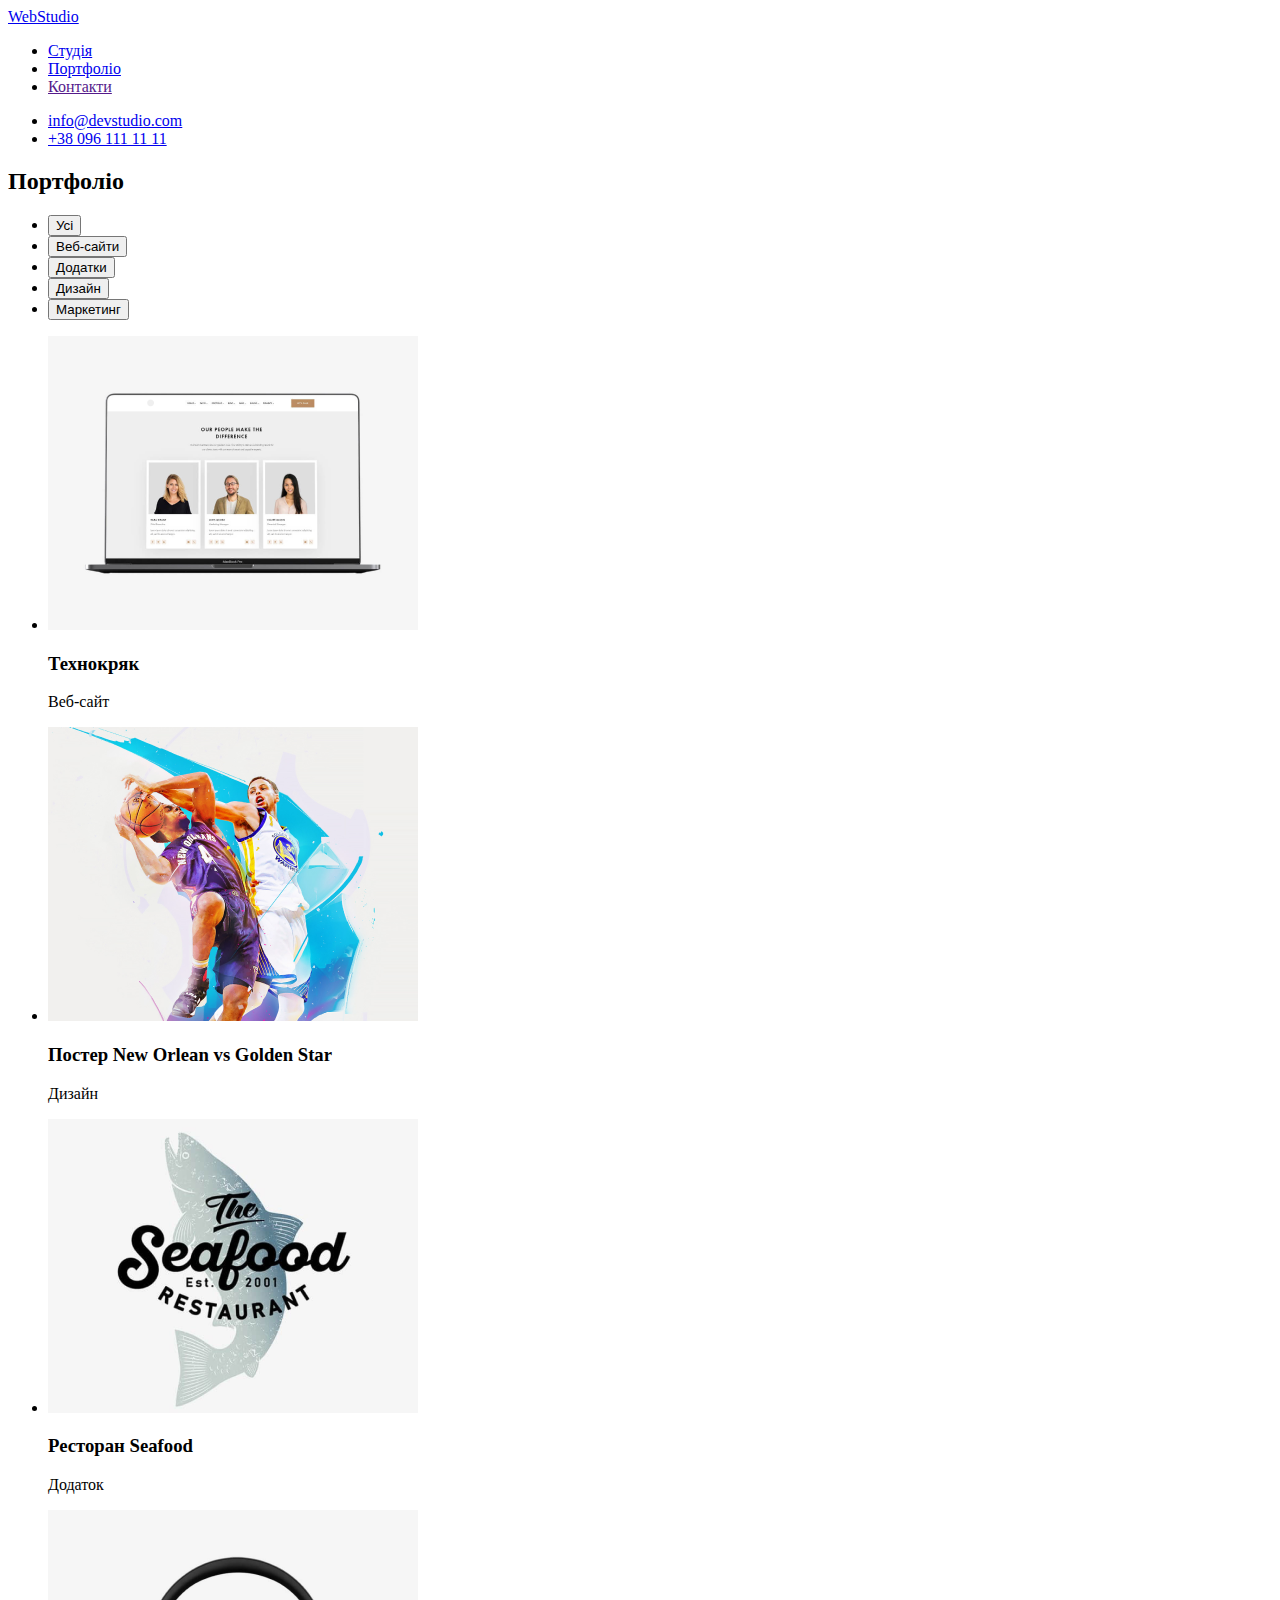
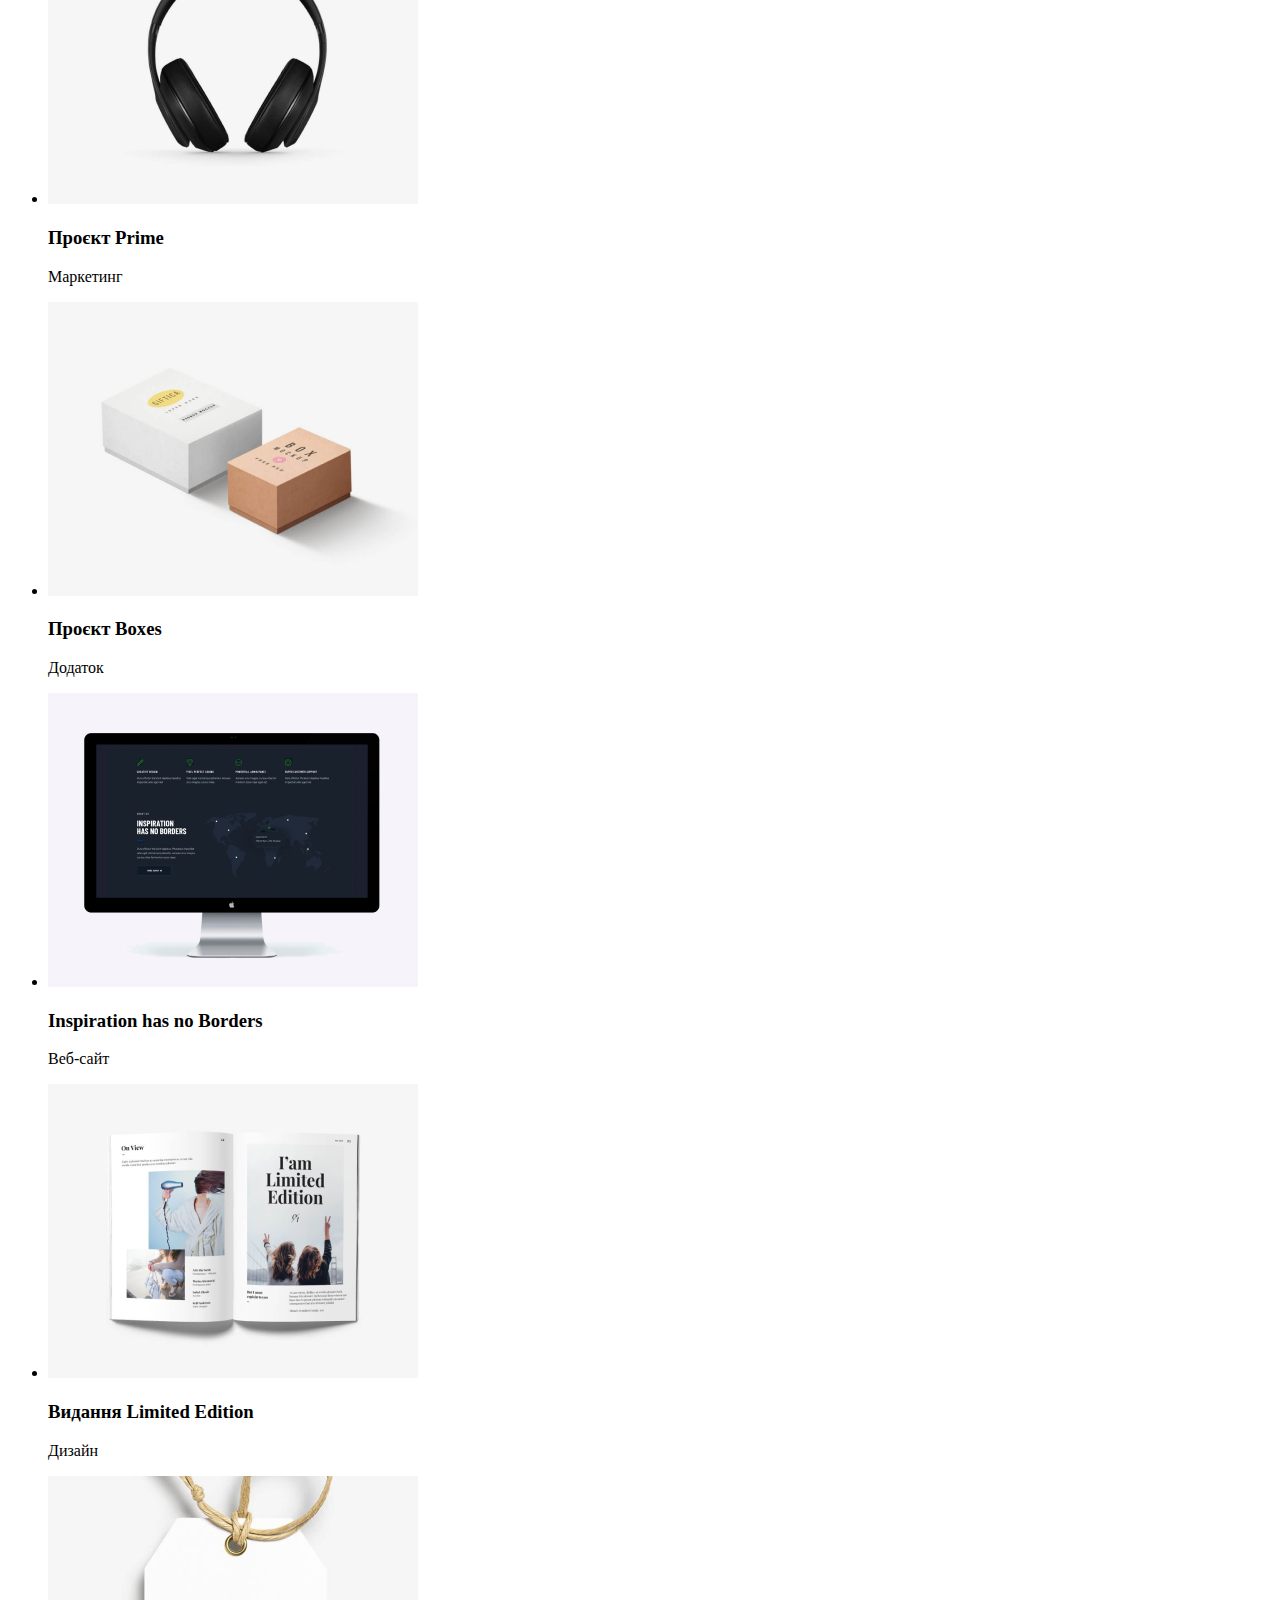
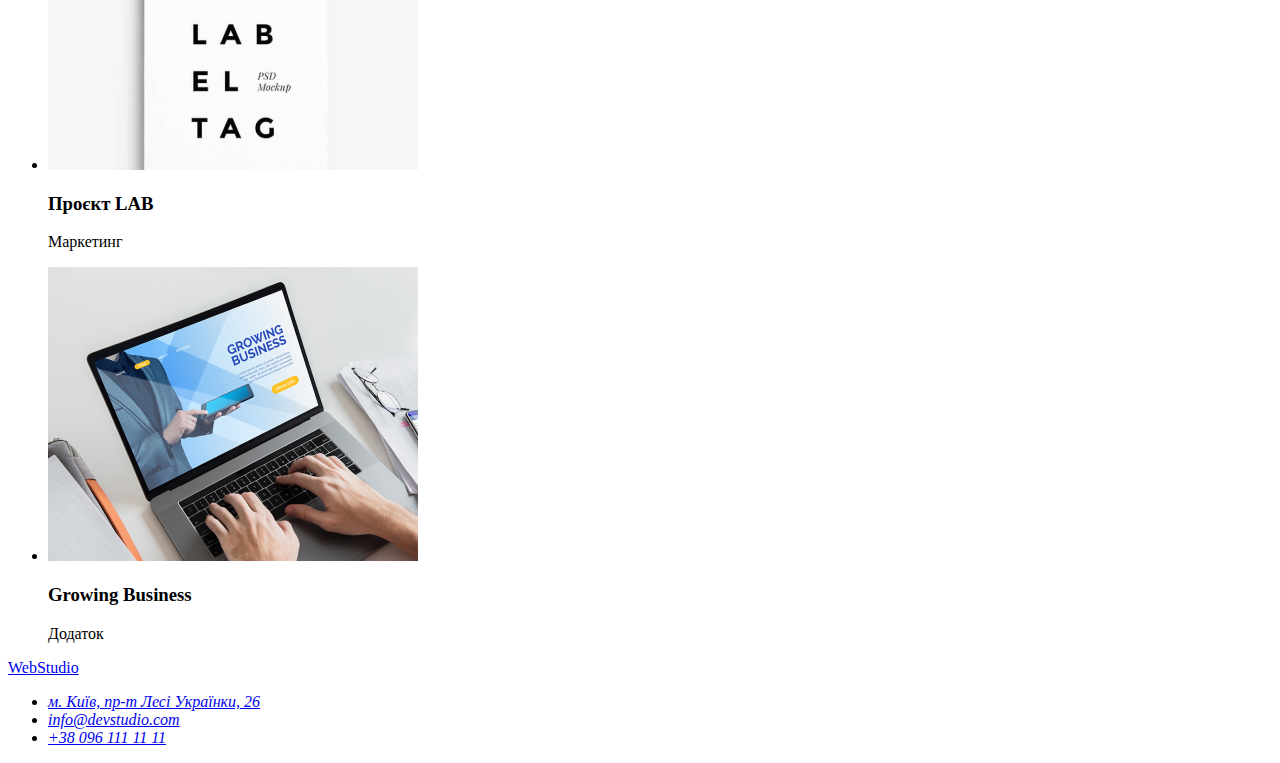
==== portfolio.html @ 011beaad "додає секцію Портфоліо з картинками і текстом" ====
<!DOCTYPE html>
<html lang="uk">
  <head>
    <meta charset="UTF-8" />
    <meta http-equiv="X-UA-Compatible" content="IE=edge" />
    <meta name="viewport" content="width=device-width, initial-scale=1.0" />
    <title>Portfolio</title>
    <link rel="preconnect" href="https://fonts.googleapis.com">
<link rel="preconnect" href="https://fonts.gstatic.com" crossorigin>
<link href="https://fonts.googleapis.com/css2?family=Raleway:wght@700&family=Roboto:wght@400;500;700;900&display=swap" rel="stylesheet">
    <link rel="stylesheet" href="./css/styles.css" />
  </head>
  <body>
     <!--Шапка сайту-->
    <header>
      <!--Навігація сайту-->
      <nav>
        <a href="./index.htm"> WebStudio </a>

        <ul>
          <li><a href="./index.html">Студія</a></li>
          <li><a href="./portfolio.html">Портфоліо</a></li>
          <li><a href="">Контакти</a></li>
        </ul>
      </nav>

      <!--Контактні дані-->
      <ul>
        <li><a href="mailto:info@devstudio.com">info@devstudio.com</a></li>
        <li><a href="tel:+380961111111">+38 096 111 11 11</a></li>
      </ul>
    </header>

    <main>
        <section>
            <!--Заголовок h2 сховати-->
            <h2>Портфоліо</h2>
            <ul>
                <li><button type="button">Усі</button></li>
                <li><button type="button">Веб-сайти</button></li>
                <li><button type="button">Додатки</button></li>
                <li><button type="button">Дизайн</button></li>
                <li><button type="button">Маркетинг</button></li>
            </ul>
            <ul>
                <li>
                    <a href=""><img src="./images/technoquack.png" alt="Відкритий ноутбук із сайтом"></a>
                    <h3>Технокряк</h3>
                    <p>Веб-сайт</p>
                </li>
                <li>
                    <a href=""><img src="./images/poster.png" alt="Постер з баскедболістами"></a>
                    <h3>Постер <span lang="en">New Orlean vs Golden Star</span></h3>
                    <p>Дизайн</p>
                </li>
                <li>
                    <a href=""><img src="./images/restaurant.png" alt="Емблема ресторану з рибою"></a>
                    <h3>Ресторан <span lang="en">Seafood</span></h3>
                    <p>Додаток</p>
                </li>
                <li>
                    <a href=""><img src="./images/project-prime.png" alt="Навушники"></a>
                    <h3>Проєкт <span lang="en">Prime</span></h3>
                    <p>Маркетинг</p>
                </li>
                <li>
                    <a href=""><img src="./images/project-boxes.png" alt="Дві коробки"></a>
                    <h3>Проєкт <span lang="en">Boxes</span></h3>
                    <p>Додаток</p>
                </li>
                <li>
                    <a href=""><img src="./images/inspiration-has-no-borders.png" alt="Монітор комп'ютера"></a>
                    <h3 lang="en">Inspiration has no Borders</h3>
                    <p>Веб-сайт</p>
                </li>
                <li>
                    <a href=""><img src="./images/publication-limited-edition.png" alt="Відкритий журнал"></a>
                    <h3>Видання <span lang="en">Limited Edition</span></h3>
                    <p>Дизайн</p>
                </li>
                <li>
                    <a href=""><img src="./images/project-lab.png" alt="Бірка з написом"></a>
                    <h3>Проєкт <span lang="en">LAB</span></h3>
                    <p>Маркетинг</p>
                </li>
                <li>
                    <a href=""><img src="./images/growing-business.png" alt="Людина працює на лаптопі"></a>
                    <h3 lang="en">Growing Business</h3>
                    <p>Додаток</p>
                </li>
            </ul>
                
        </section>
    
    </main>

    <!--Футер-->
    <footer>
      <a href="./index.htm">WebStudio</a>
      <address>
        <ul>
          <li>
            <a
              href="https://goo.gl/maps/35YgeVR9TJthD9GP8"
              target="_blank"
              rel="noopener noreferrer nofollow"
              >м. Київ, пр-т Лесі Українки, 26</a
            >
          </li>
          <li><a href="mailto:info@devstudio.com">info@devstudio.com</a></li>
          <li><a href="tel:+380961111111">+38 096 111 11 11</a></li>
        </ul>
      </address>
    </footer>
  </body>
  </body>
</html>
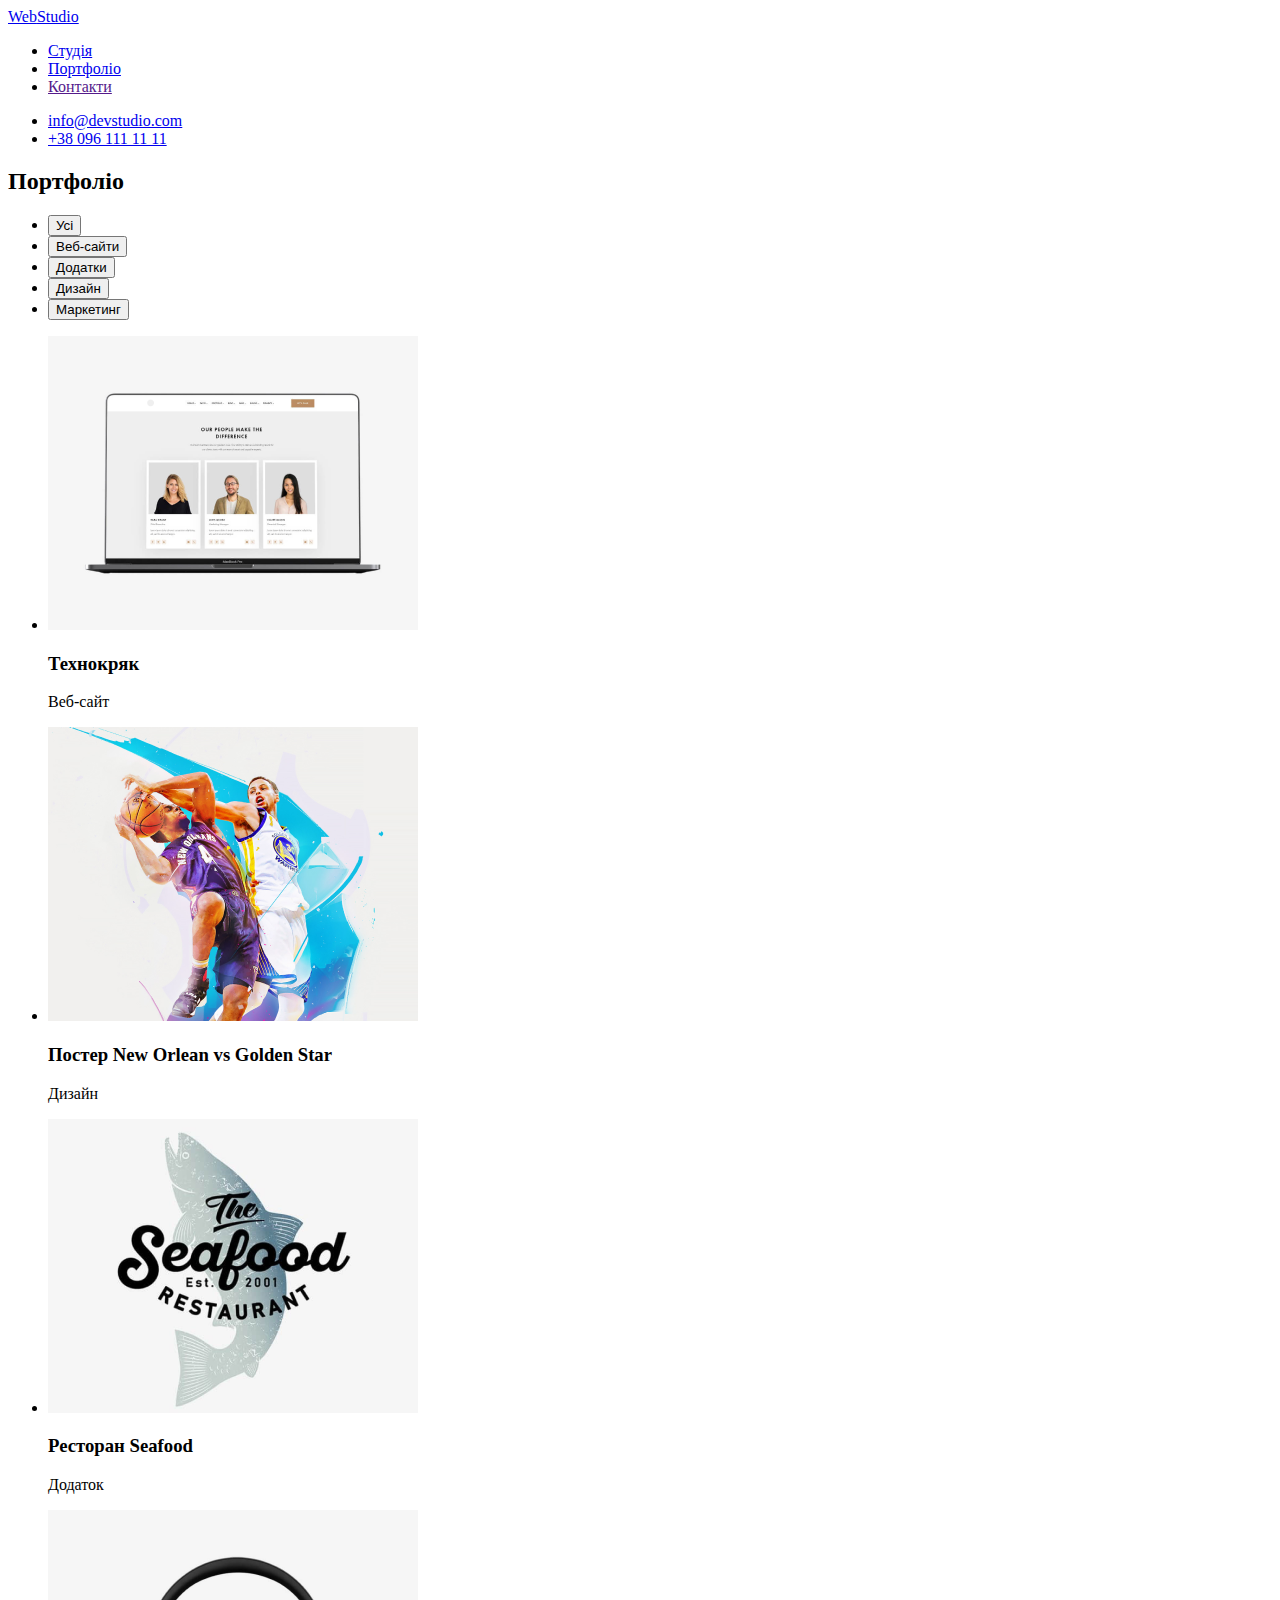
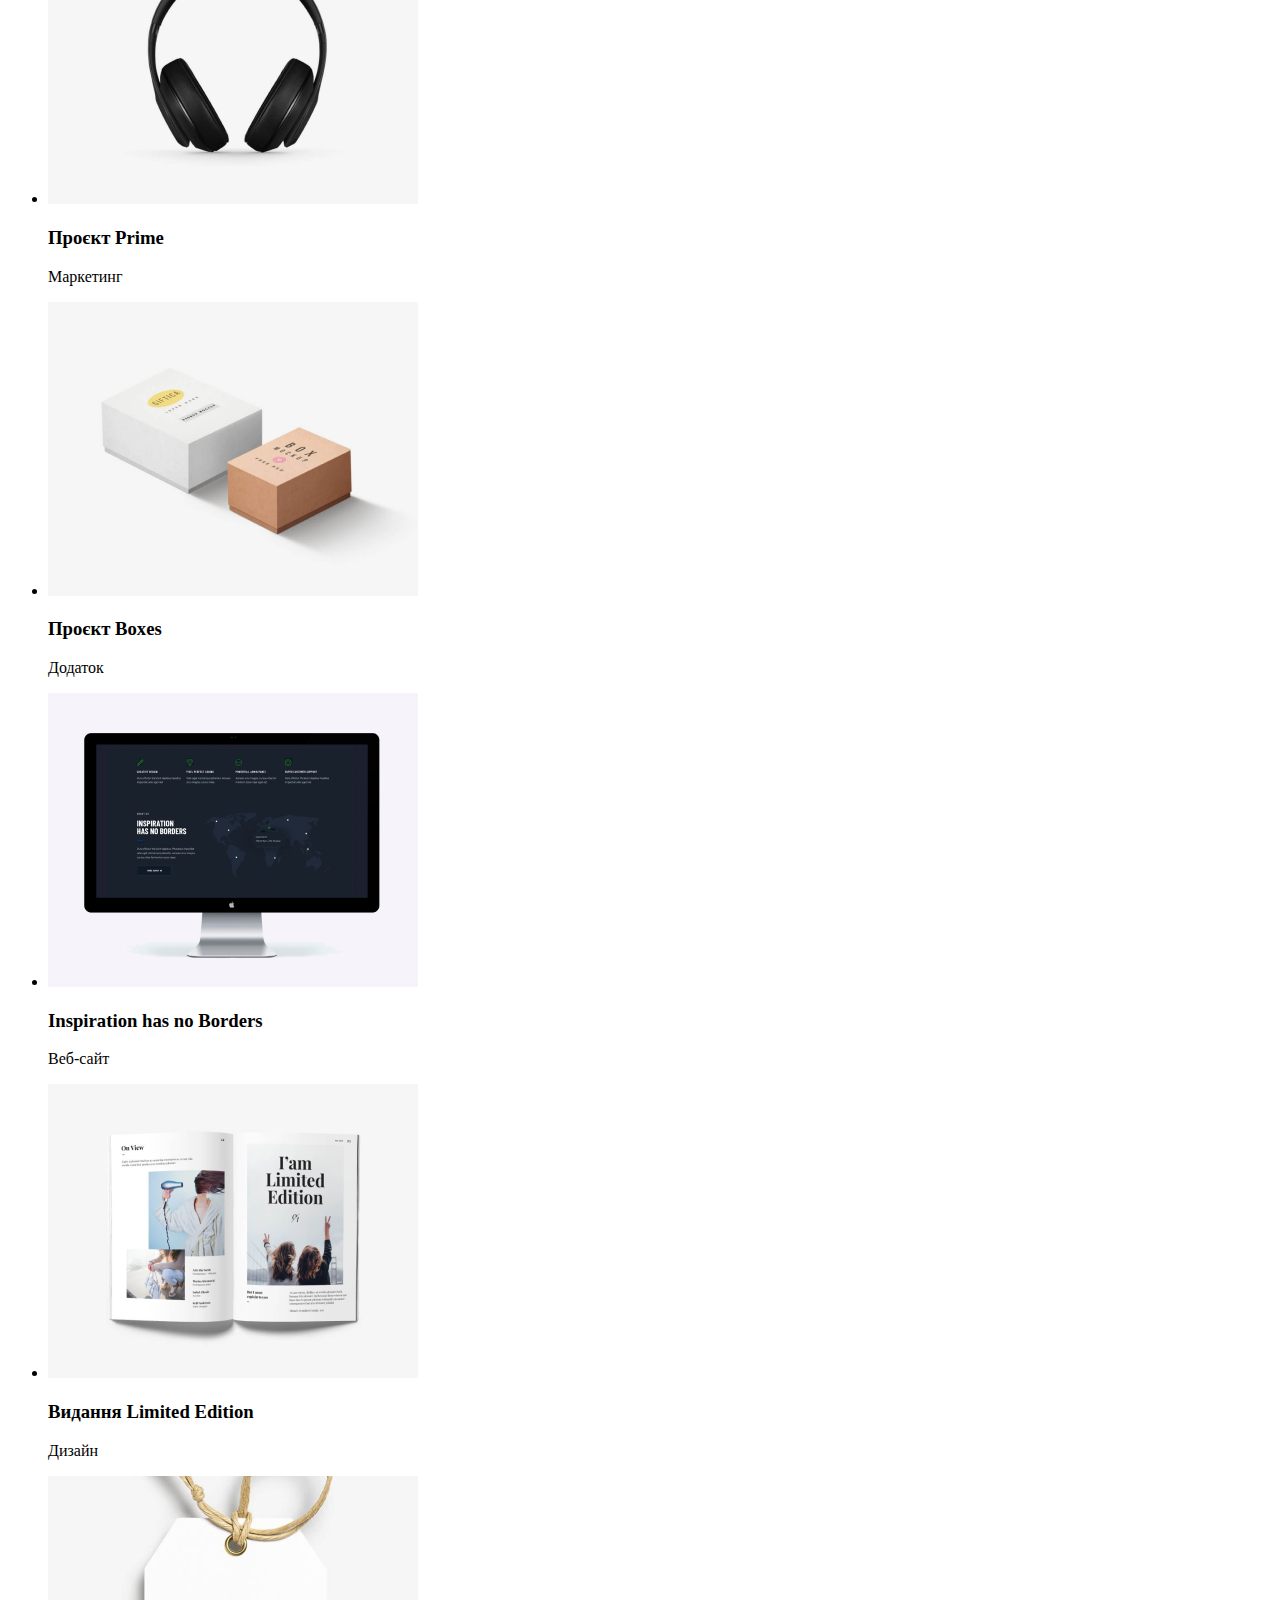
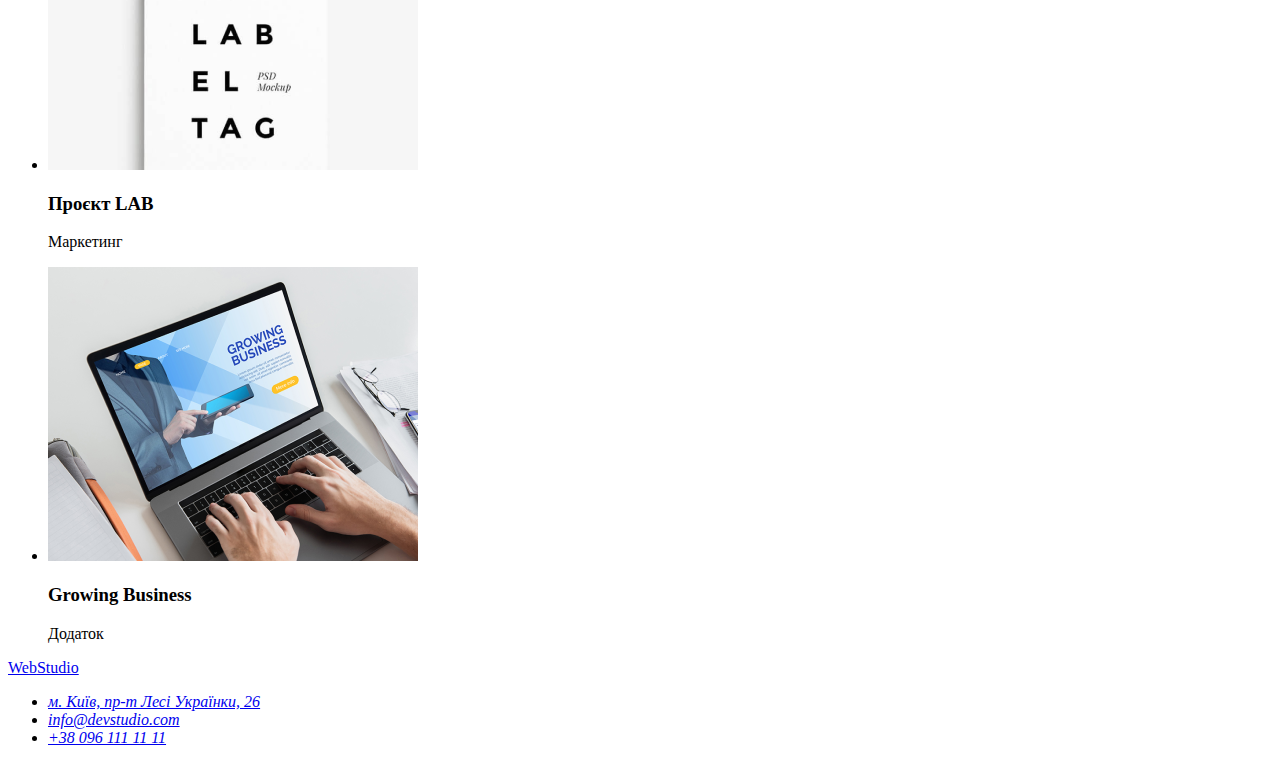
==== commit 7ea52c3f: "додає розмір фото, спан у логотип і виправляє коментарі" ====
--- a/portfolio.html
+++ b/portfolio.html
@@ -11,12 +11,11 @@
     <link rel="stylesheet" href="./css/styles.css" />
   </head>
   <body>
-     <!--Шапка сайту-->
+     <!----------  Шапка сайту  ---------->
     <header>
-      <!--Навігація сайту-->
+      <!----------Навігація сайту---------->
       <nav>
-        <a href="./index.htm"> WebStudio </a>
-
+        <a href="./index.htm"><span>Web</span>Studio</a>
         <ul>
           <li><a href="./index.html">Студія</a></li>
           <li><a href="./portfolio.html">Портфоліо</a></li>
@@ -24,7 +23,7 @@
         </ul>
       </nav>
 
-      <!--Контактні дані-->
+      <!----------  Контактні дані  ---------->
       <ul>
         <li><a href="mailto:info@devstudio.com">info@devstudio.com</a></li>
         <li><a href="tel:+380961111111">+38 096 111 11 11</a></li>
@@ -32,8 +31,9 @@
     </header>
 
     <main>
+      <!----------  Портфоліо  ---------->
         <section>
-            <!--Заголовок h2 сховати-->
+            <!----------  Заголовок h2 сховати  ---------->
             <h2>Портфоліо</h2>
             <ul>
                 <li><button type="button">Усі</button></li>
@@ -44,47 +44,47 @@
             </ul>
             <ul>
                 <li>
-                    <a href=""><img src="./images/technoquack.png" alt="Відкритий ноутбук із сайтом"></a>
+                    <a href=""><img src="./images/technoquack.png" alt="Відкритий ноутбук із сайтом" width="370" height="294"></a>
                     <h3>Технокряк</h3>
                     <p>Веб-сайт</p>
                 </li>
                 <li>
-                    <a href=""><img src="./images/poster.png" alt="Постер з баскедболістами"></a>
+                    <a href=""><img src="./images/poster.png" alt="Постер з баскедболістами" width="370" height="294"></a>
                     <h3>Постер <span lang="en">New Orlean vs Golden Star</span></h3>
                     <p>Дизайн</p>
                 </li>
                 <li>
-                    <a href=""><img src="./images/restaurant.png" alt="Емблема ресторану з рибою"></a>
+                    <a href=""><img src="./images/restaurant.png" alt="Емблема ресторану з рибою" width="370" height="294"></a>
                     <h3>Ресторан <span lang="en">Seafood</span></h3>
                     <p>Додаток</p>
                 </li>
                 <li>
-                    <a href=""><img src="./images/project-prime.png" alt="Навушники"></a>
+                    <a href=""><img src="./images/project-prime.png" alt="Навушники" width="370" height="294"></a>
                     <h3>Проєкт <span lang="en">Prime</span></h3>
                     <p>Маркетинг</p>
                 </li>
                 <li>
-                    <a href=""><img src="./images/project-boxes.png" alt="Дві коробки"></a>
+                    <a href=""><img src="./images/project-boxes.png" alt="Дві коробки" width="370" height="294"></a>
                     <h3>Проєкт <span lang="en">Boxes</span></h3>
                     <p>Додаток</p>
                 </li>
                 <li>
-                    <a href=""><img src="./images/inspiration-has-no-borders.png" alt="Монітор комп'ютера"></a>
+                    <a href=""><img src="./images/inspiration-has-no-borders.png" alt="Монітор комп'ютера" width="370" height="294"></a>
                     <h3 lang="en">Inspiration has no Borders</h3>
                     <p>Веб-сайт</p>
                 </li>
                 <li>
-                    <a href=""><img src="./images/publication-limited-edition.png" alt="Відкритий журнал"></a>
+                    <a href=""><img src="./images/publication-limited-edition.png" alt="Відкритий журнал" width="370" height="294"></a>
                     <h3>Видання <span lang="en">Limited Edition</span></h3>
                     <p>Дизайн</p>
                 </li>
                 <li>
-                    <a href=""><img src="./images/project-lab.png" alt="Бірка з написом"></a>
+                    <a href=""><img src="./images/project-lab.png" alt="Бірка з написом" width="370" height="294"></a>
                     <h3>Проєкт <span lang="en">LAB</span></h3>
                     <p>Маркетинг</p>
                 </li>
                 <li>
-                    <a href=""><img src="./images/growing-business.png" alt="Людина працює на лаптопі"></a>
+                    <a href=""><img src="./images/growing-business.png" alt="Людина працює на лаптопі" width="370" height="294"></a>
                     <h3 lang="en">Growing Business</h3>
                     <p>Додаток</p>
                 </li>
@@ -94,9 +94,9 @@
     
     </main>
 
-    <!--Футер-->
+    <!----------  Футер  ---------->
     <footer>
-      <a href="./index.htm">WebStudio</a>
+      <a href="./index.htm"><span>Web</span>Studio</a>
       <address>
         <ul>
           <li>
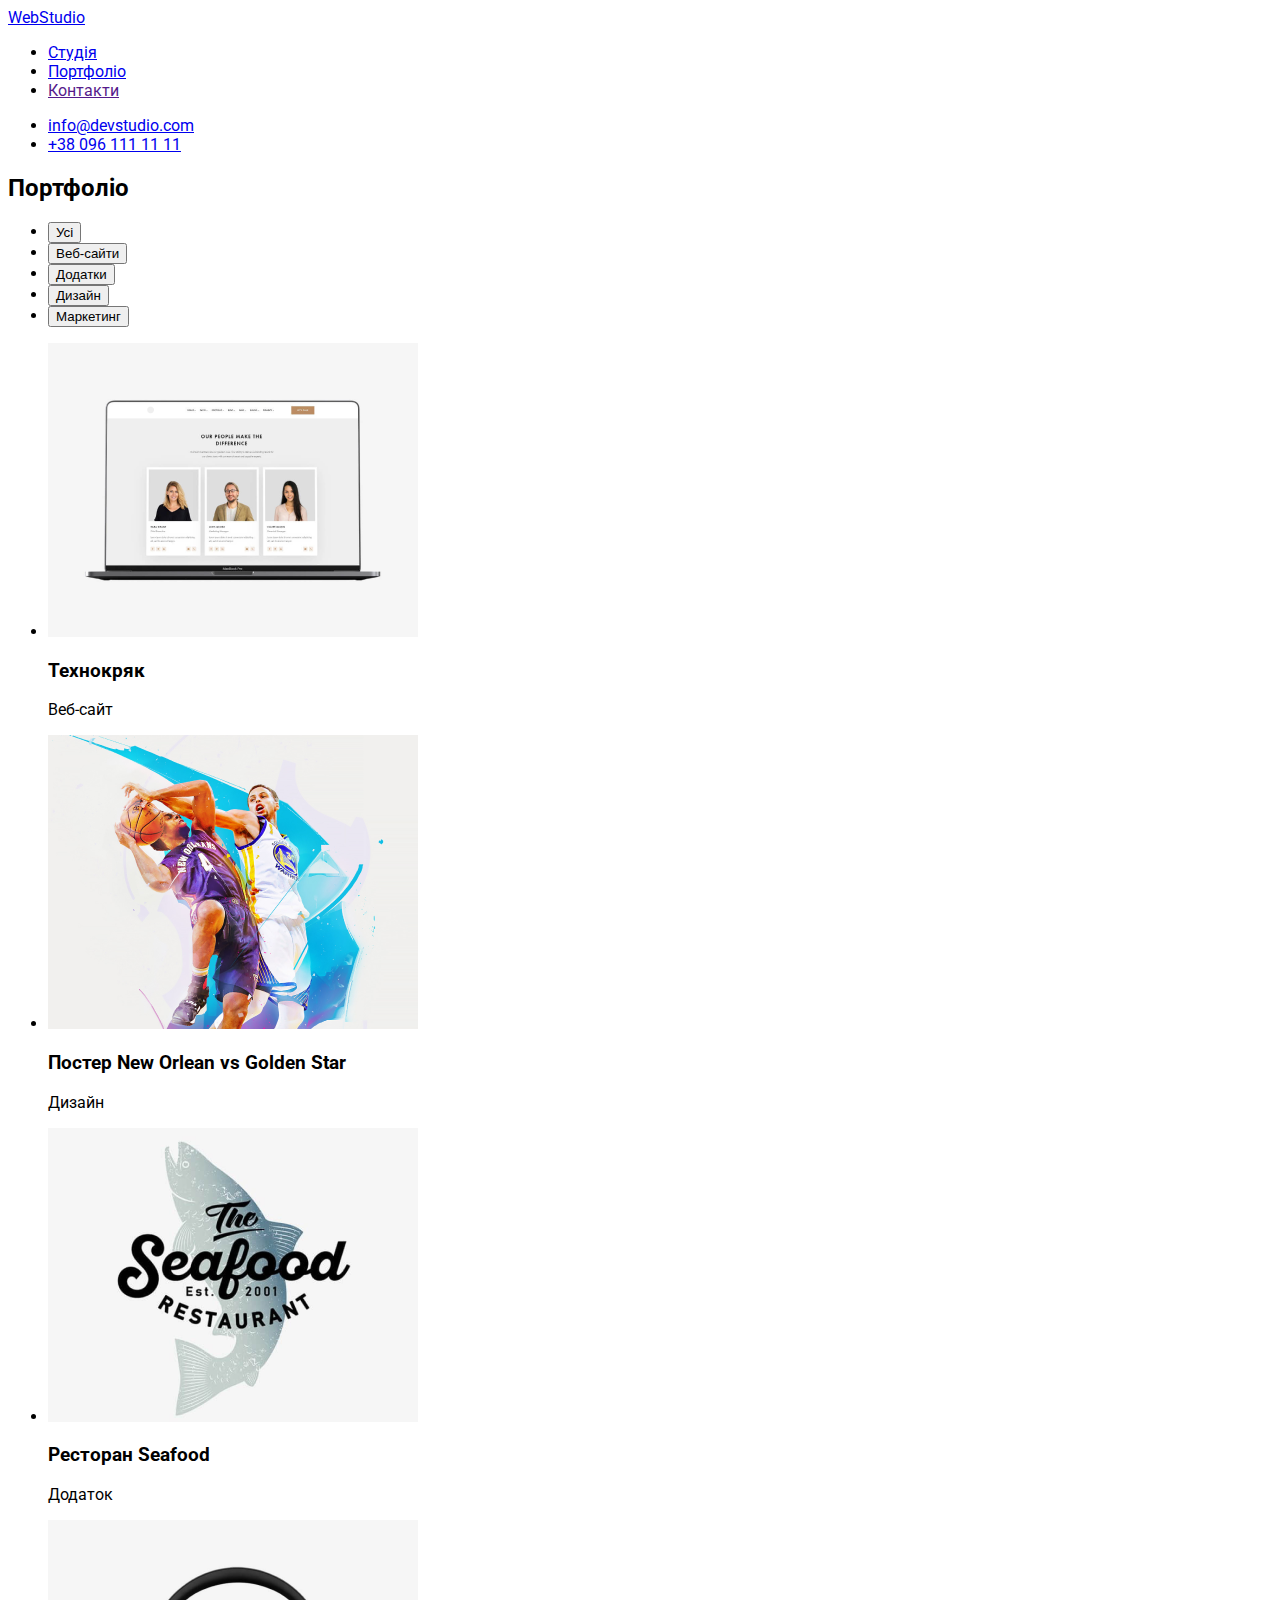
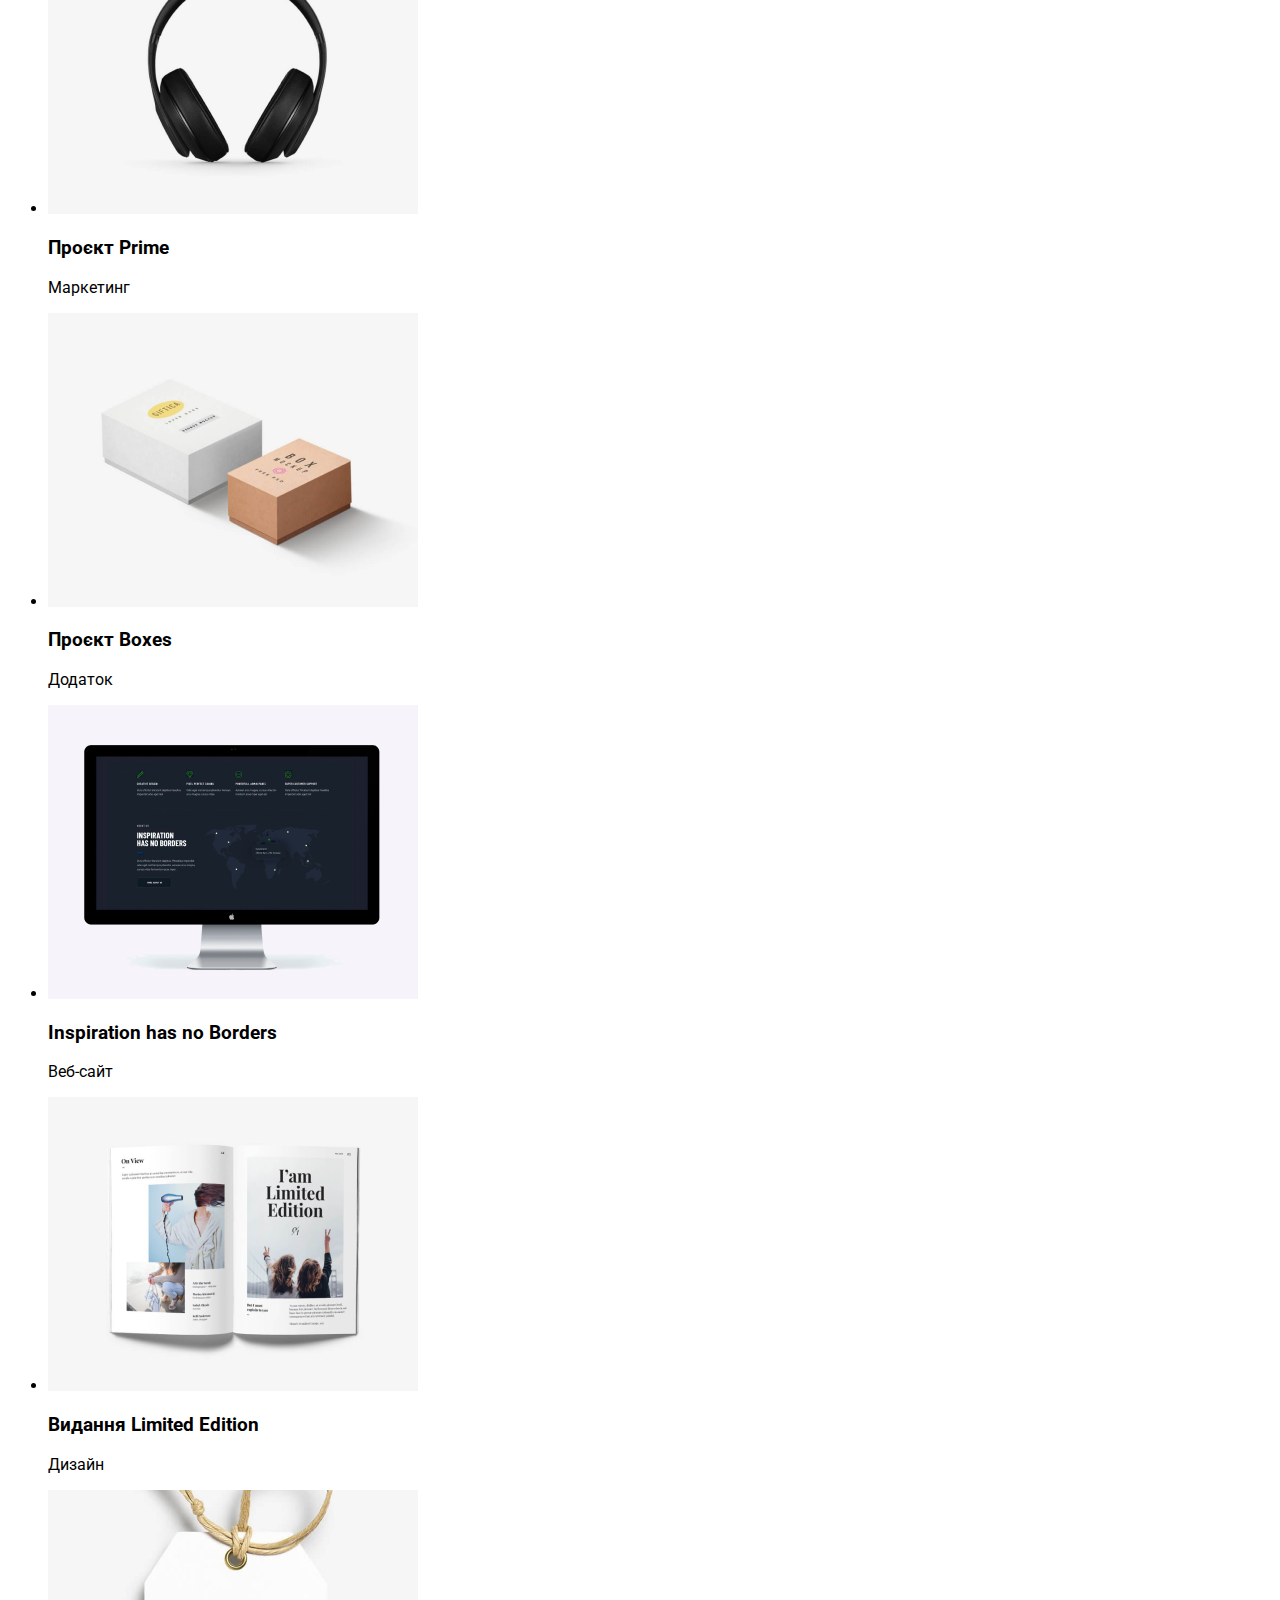
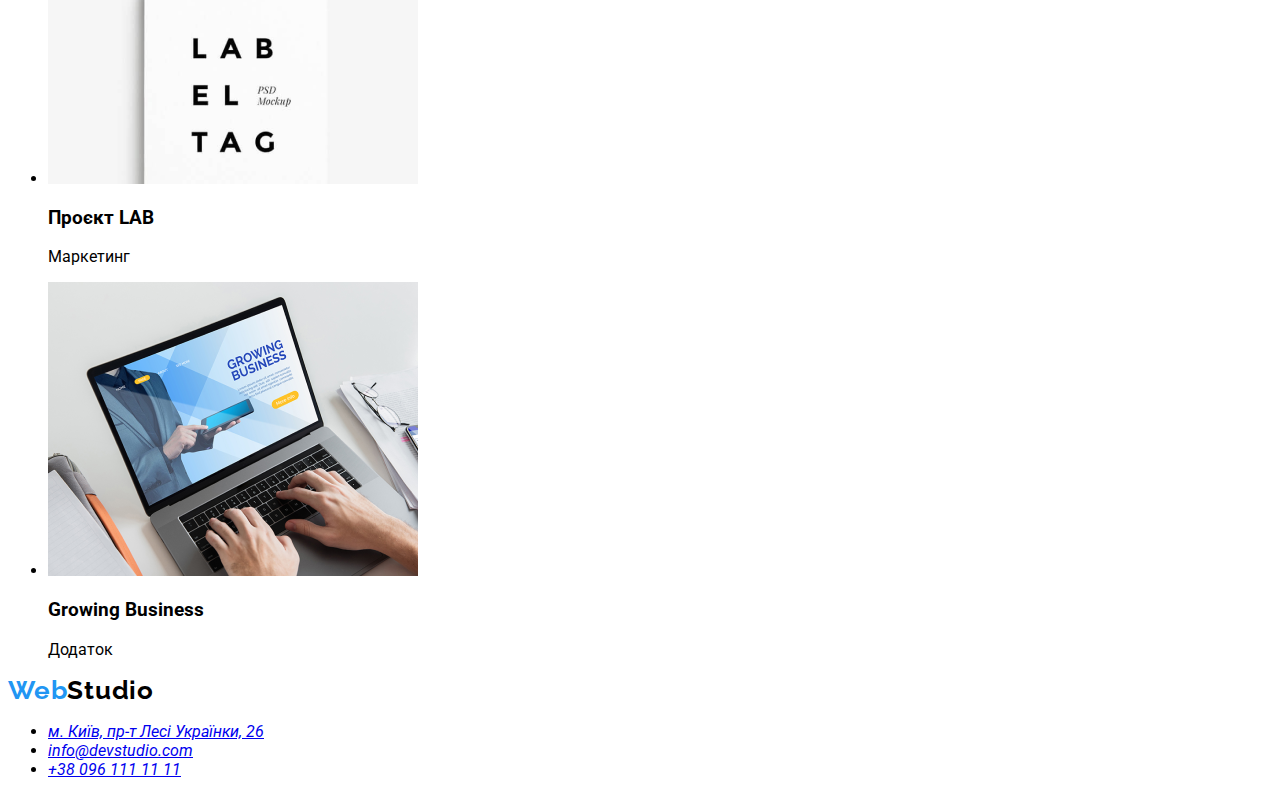
==== commit eab73648: "додає класи до html" ====
--- a/portfolio.html
+++ b/portfolio.html
@@ -5,13 +5,18 @@
     <meta http-equiv="X-UA-Compatible" content="IE=edge" />
     <meta name="viewport" content="width=device-width, initial-scale=1.0" />
     <title>Portfolio</title>
-    <link rel="preconnect" href="https://fonts.googleapis.com">
-<link rel="preconnect" href="https://fonts.gstatic.com" crossorigin>
-<link href="https://fonts.googleapis.com/css2?family=Raleway:wght@700&family=Roboto:wght@400;500;700;900&display=swap" rel="stylesheet">
+
+    <link rel="preconnect" href="https://fonts.googleapis.com" />
+    <link rel="preconnect" href="https://fonts.gstatic.com" crossorigin />
+    <link
+      href="https://fonts.googleapis.com/css2?family=Raleway:wght@700&family=Roboto:wght@400;500;700;900&display=swap"
+      rel="stylesheet"
+    />
+
     <link rel="stylesheet" href="./css/styles.css" />
   </head>
-  <body>
-     <!----------  Шапка сайту  ---------->
+  <body class="site-body">
+    <!----------  Шапка сайту  ---------->
     <header>
       <!----------Навігація сайту---------->
       <nav>
@@ -32,86 +37,132 @@
 
     <main>
       <!----------  Портфоліо  ---------->
-        <section>
-            <!----------  Заголовок h2 сховати  ---------->
-            <h2>Портфоліо</h2>
-            <ul>
-                <li><button type="button">Усі</button></li>
-                <li><button type="button">Веб-сайти</button></li>
-                <li><button type="button">Додатки</button></li>
-                <li><button type="button">Дизайн</button></li>
-                <li><button type="button">Маркетинг</button></li>
-            </ul>
-            <ul>
-                <li>
-                    <a href=""><img src="./images/technoquack.png" alt="Відкритий ноутбук із сайтом" width="370" height="294"></a>
-                    <h3>Технокряк</h3>
-                    <p>Веб-сайт</p>
-                </li>
-                <li>
-                    <a href=""><img src="./images/poster.png" alt="Постер з баскедболістами" width="370" height="294"></a>
-                    <h3>Постер <span lang="en">New Orlean vs Golden Star</span></h3>
-                    <p>Дизайн</p>
-                </li>
-                <li>
-                    <a href=""><img src="./images/restaurant.png" alt="Емблема ресторану з рибою" width="370" height="294"></a>
-                    <h3>Ресторан <span lang="en">Seafood</span></h3>
-                    <p>Додаток</p>
-                </li>
-                <li>
-                    <a href=""><img src="./images/project-prime.png" alt="Навушники" width="370" height="294"></a>
-                    <h3>Проєкт <span lang="en">Prime</span></h3>
-                    <p>Маркетинг</p>
-                </li>
-                <li>
-                    <a href=""><img src="./images/project-boxes.png" alt="Дві коробки" width="370" height="294"></a>
-                    <h3>Проєкт <span lang="en">Boxes</span></h3>
-                    <p>Додаток</p>
-                </li>
-                <li>
-                    <a href=""><img src="./images/inspiration-has-no-borders.png" alt="Монітор комп'ютера" width="370" height="294"></a>
-                    <h3 lang="en">Inspiration has no Borders</h3>
-                    <p>Веб-сайт</p>
-                </li>
-                <li>
-                    <a href=""><img src="./images/publication-limited-edition.png" alt="Відкритий журнал" width="370" height="294"></a>
-                    <h3>Видання <span lang="en">Limited Edition</span></h3>
-                    <p>Дизайн</p>
-                </li>
-                <li>
-                    <a href=""><img src="./images/project-lab.png" alt="Бірка з написом" width="370" height="294"></a>
-                    <h3>Проєкт <span lang="en">LAB</span></h3>
-                    <p>Маркетинг</p>
-                </li>
-                <li>
-                    <a href=""><img src="./images/growing-business.png" alt="Людина працює на лаптопі" width="370" height="294"></a>
-                    <h3 lang="en">Growing Business</h3>
-                    <p>Додаток</p>
-                </li>
-            </ul>
-                
-        </section>
-    
+      <section>
+        <!----------  Заголовок h2 сховати  ---------->
+        <h2>Портфоліо</h2>
+        <ul>
+          <li><button type="button">Усі</button></li>
+          <li><button type="button">Веб-сайти</button></li>
+          <li><button type="button">Додатки</button></li>
+          <li><button type="button">Дизайн</button></li>
+          <li><button type="button">Маркетинг</button></li>
+        </ul>
+        <ul>
+          <li>
+            <a href=""
+              ><img
+                src="./images/technoquack.png"
+                alt="Відкритий ноутбук із сайтом"
+                width="370"
+                height="294"
+            /></a>
+            <h3>Технокряк</h3>
+            <p>Веб-сайт</p>
+          </li>
+          <li>
+            <a href=""
+              ><img
+                src="./images/poster.png"
+                alt="Постер з баскедболістами"
+                width="370"
+                height="294"
+            /></a>
+            <h3>Постер <span lang="en">New Orlean vs Golden Star</span></h3>
+            <p>Дизайн</p>
+          </li>
+          <li>
+            <a href=""
+              ><img
+                src="./images/restaurant.png"
+                alt="Емблема ресторану з рибою"
+                width="370"
+                height="294"
+            /></a>
+            <h3>Ресторан <span lang="en">Seafood</span></h3>
+            <p>Додаток</p>
+          </li>
+          <li>
+            <a href=""
+              ><img src="./images/project-prime.png" alt="Навушники" width="370" height="294"
+            /></a>
+            <h3>Проєкт <span lang="en">Prime</span></h3>
+            <p>Маркетинг</p>
+          </li>
+          <li>
+            <a href=""
+              ><img src="./images/project-boxes.png" alt="Дві коробки" width="370" height="294"
+            /></a>
+            <h3>Проєкт <span lang="en">Boxes</span></h3>
+            <p>Додаток</p>
+          </li>
+          <li>
+            <a href=""
+              ><img
+                src="./images/inspiration-has-no-borders.png"
+                alt="Монітор комп'ютера"
+                width="370"
+                height="294"
+            /></a>
+            <h3 lang="en">Inspiration has no Borders</h3>
+            <p>Веб-сайт</p>
+          </li>
+          <li>
+            <a href=""
+              ><img
+                src="./images/publication-limited-edition.png"
+                alt="Відкритий журнал"
+                width="370"
+                height="294"
+            /></a>
+            <h3>Видання <span lang="en">Limited Edition</span></h3>
+            <p>Дизайн</p>
+          </li>
+          <li>
+            <a href=""
+              ><img src="./images/project-lab.png" alt="Бірка з написом" width="370" height="294"
+            /></a>
+            <h3>Проєкт <span lang="en">LAB</span></h3>
+            <p>Маркетинг</p>
+          </li>
+          <li>
+            <a href=""
+              ><img
+                src="./images/growing-business.png"
+                alt="Людина працює на лаптопі"
+                width="370"
+                height="294"
+            /></a>
+            <h3 lang="en">Growing Business</h3>
+            <p>Додаток</p>
+          </li>
+        </ul>
+      </section>
     </main>
 
     <!----------  Футер  ---------->
-    <footer>
-      <a href="./index.htm"><span>Web</span>Studio</a>
-      <address>
-        <ul>
-          <li>
+    <footer class="footer">
+      <a class="header-logo link" href="./index.htm"
+        ><span class="header-logo-blue">Web</span>Studio</a
+      >
+      <address class="address">
+        <ul class="address-list">
+          <li class="address-item">
             <a
+              class="address-location"
               href="https://goo.gl/maps/35YgeVR9TJthD9GP8"
               target="_blank"
               rel="noopener noreferrer nofollow"
               >м. Київ, пр-т Лесі Українки, 26</a
             >
           </li>
-          <li><a href="mailto:info@devstudio.com">info@devstudio.com</a></li>
-          <li><a href="tel:+380961111111">+38 096 111 11 11</a></li>
+          <li class="address-item">
+            <a class="footer-mail-link" href="mailto:info@devstudio.com">info@devstudio.com</a>
+          </li>
+          <li class="address-item">
+            <a class="footer-tel-link" href="tel:+380961111111">+38 096 111 11 11</a>
+          </li>
         </ul>
       </address>
     </footer>
   </body>
-  </body>
 </html>
--- a/css/styles.css
+++ b/css/styles.css
@@ -0,0 +1,88 @@
+body {
+  font-family: 'Roboto', sans-serif;
+  background-color: #ffffff;
+}
+
+/*Прибирає крапки в li*/
+.list {
+  list-style: none;
+}
+
+/*Прибирає підкреслення посилань*/
+.link {
+  text-decoration: none;
+}
+
+/* ------------ HEADER ------------  */
+
+.header {
+  background-color: #ffffff;
+}
+
+.header-logo {
+  font-family: 'Raleway';
+  font-style: normal;
+  font-weight: 700;
+  font-size: 26px;
+  line-height: 1.19;
+  letter-spacing: 0.03em;
+  color: #000000;
+}
+
+.header-logo-blue {
+  color: #2196f3;
+}
+
+.header-link {
+  font-weight: 500;
+  font-size: 14px;
+  line-height: 1.14;
+  letter-spacing: 0.02em;
+  color: #212121;
+}
+
+.header-mail {
+  font-weight: 500;
+  font-size: 14px;
+  line-height: 1.14;
+  letter-spacing: 0.02em;
+  color: #2196f3;
+}
+
+.header-tel {
+  font-weight: 500;
+  font-size: 14px;
+  line-height: 1.14;
+  letter-spacing: 0.02em;
+  color: #757575;
+}
+
+/* ------------ HERO ------------  */
+
+.hero {
+}
+
+.hero-title {
+  font-weight: 900;
+  font-size: 44px;
+  line-height: 1.36;
+  text-align: center;
+  letter-spacing: 0.06em;
+  text-transform: uppercase;
+  color: #ffffff;
+}
+
+.hero-btn {
+  font-family: inherit;
+  font-weight: 700;
+  font-size: 16px;
+  line-height: 1.88;
+  display: flex;
+  align-items: center;
+  text-align: center;
+  letter-spacing: 0.06em;
+  color: #ffffff;
+  background: #2196f3;
+  box-shadow: 0px 4px 4px rgba(0, 0, 0, 0.15);
+  border-radius: 4px;
+}
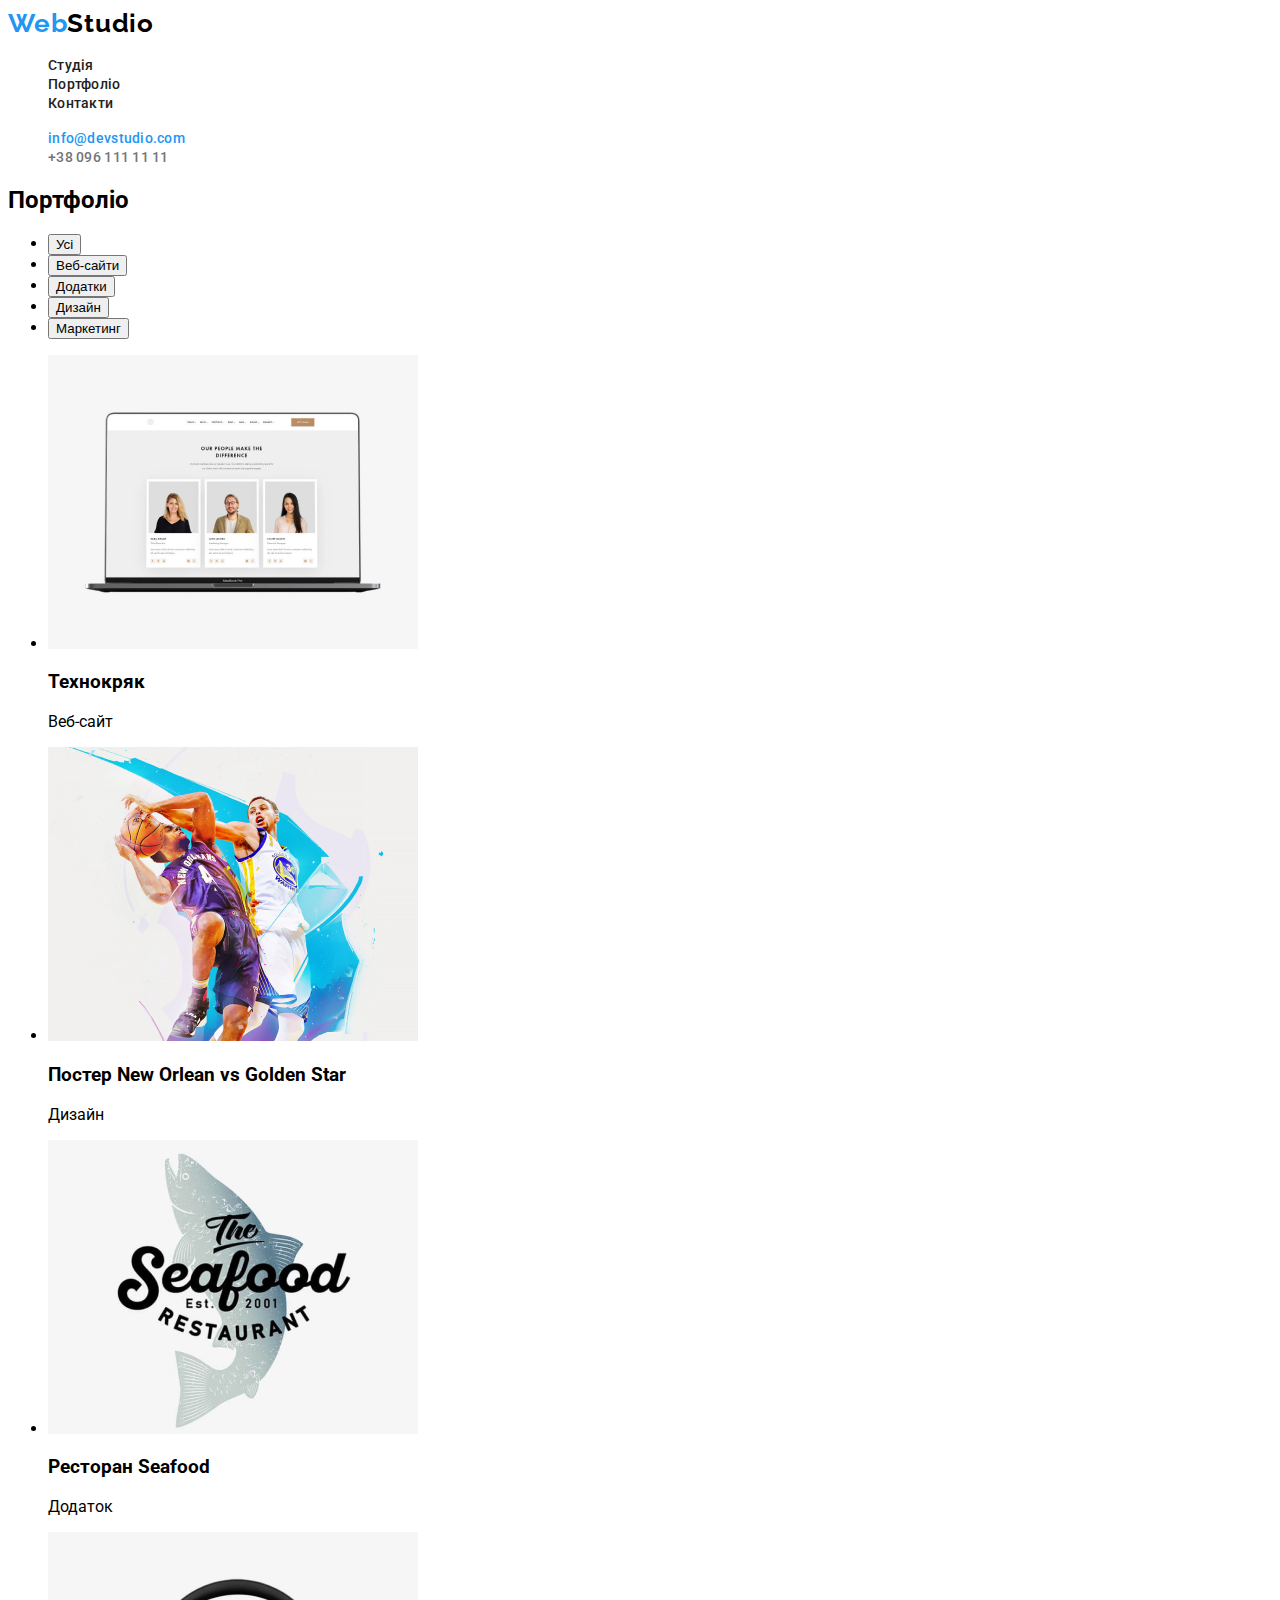
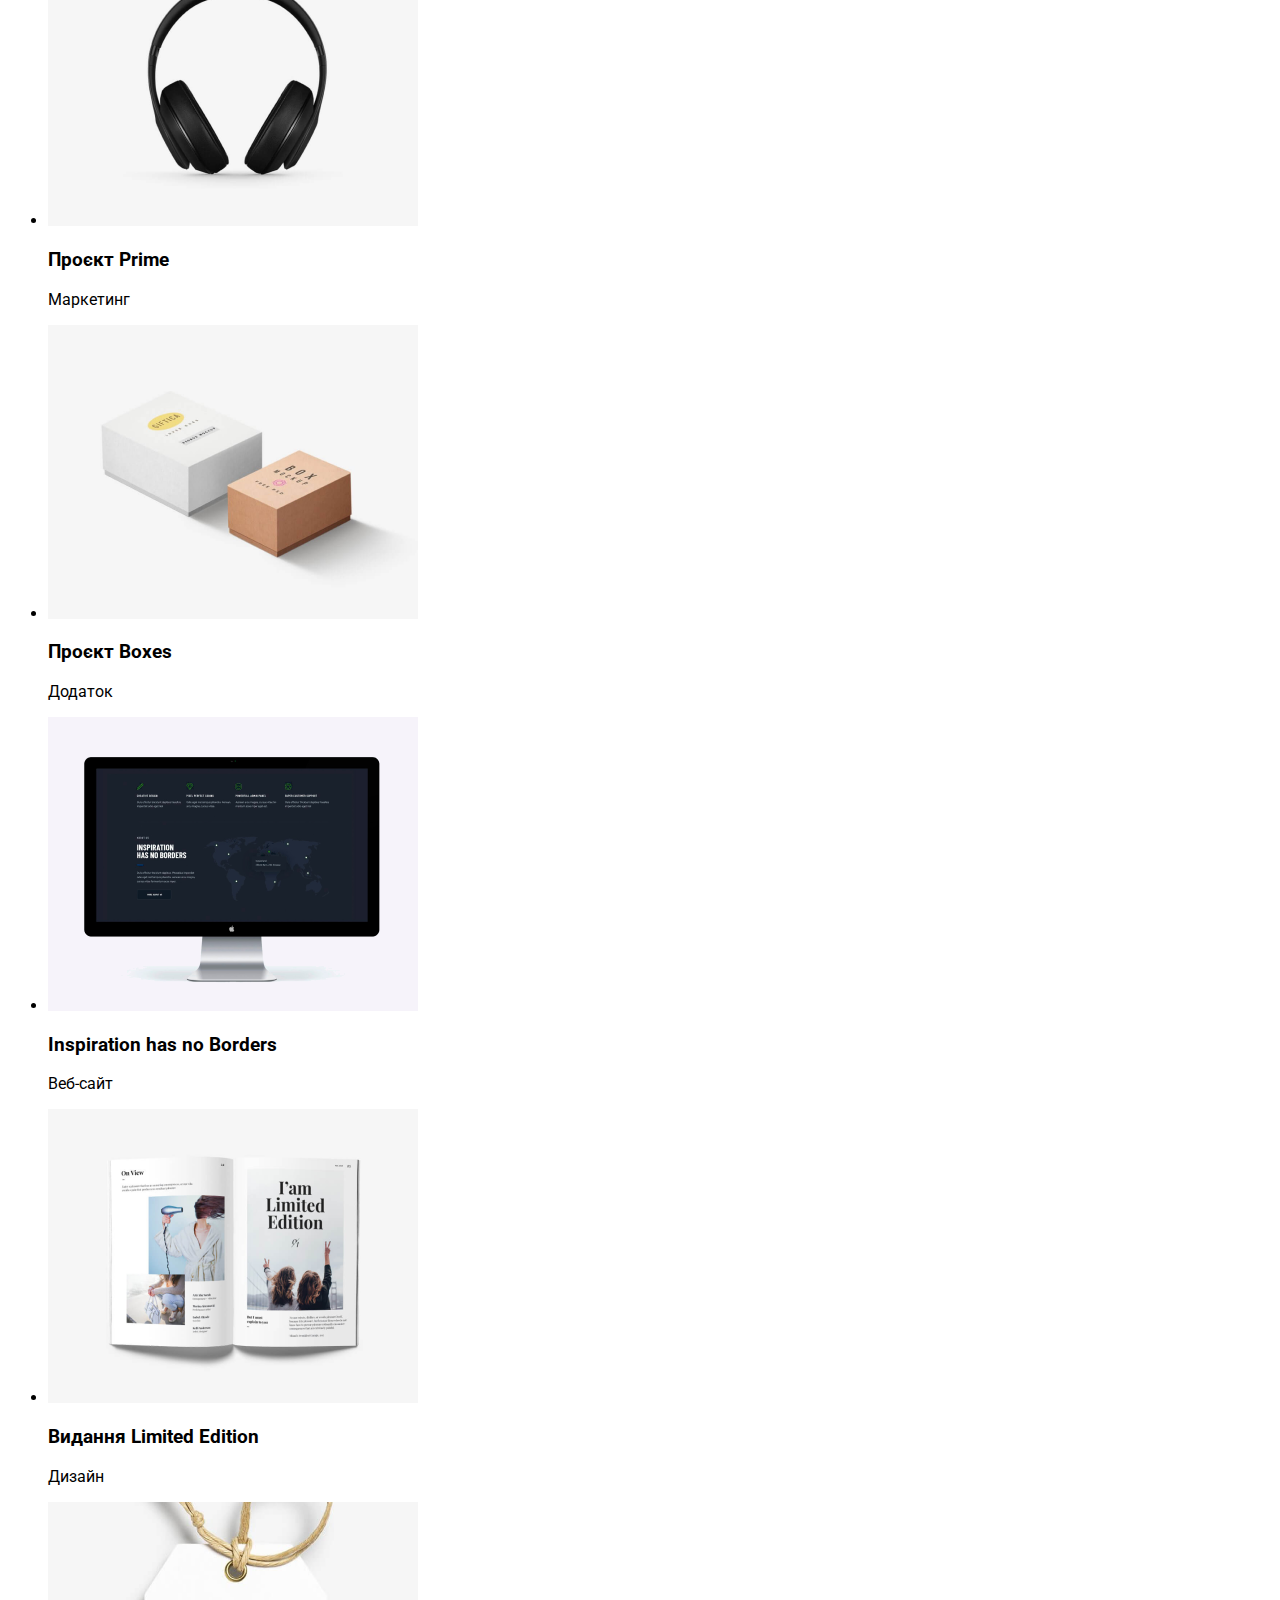
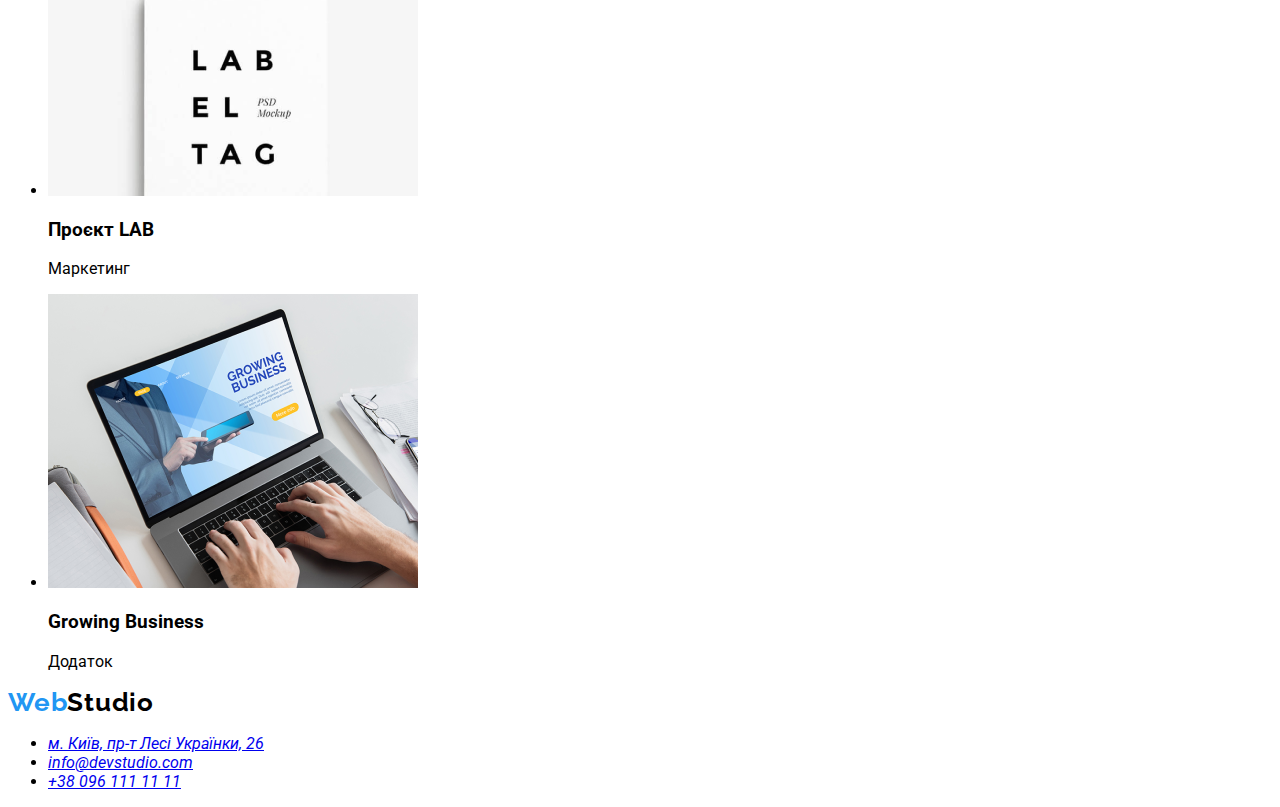
==== commit 5f567ee4: "додає хедер і футер з класами в портфоліо.html" ====
--- a/portfolio.html
+++ b/portfolio.html
@@ -17,21 +17,29 @@
   </head>
   <body class="site-body">
     <!----------  Шапка сайту  ---------->
-    <header>
-      <!----------Навігація сайту---------->
-      <nav>
-        <a href="./index.htm"><span>Web</span>Studio</a>
-        <ul>
-          <li><a href="./index.html">Студія</a></li>
-          <li><a href="./portfolio.html">Портфоліо</a></li>
-          <li><a href="">Контакти</a></li>
+    <header class="header">
+      <!----------  Навігація сайту  ---------->
+      <nav class="header-navigation">
+        <a class="header-logo link" href="./index.htm"
+          ><span class="header-logo-blue">Web</span>Studio</a
+        >
+        <ul class="header-list list">
+          <li class="header-item"><a class="header-link link" href="./index.html">Студія</a></li>
+          <li class="header-item">
+            <a class="header-link link" href="./portfolio.html">Портфоліо</a>
+          </li>
+          <li class="header-item"><a class="header-link link" href="">Контакти</a></li>
         </ul>
       </nav>
 
       <!----------  Контактні дані  ---------->
-      <ul>
-        <li><a href="mailto:info@devstudio.com">info@devstudio.com</a></li>
-        <li><a href="tel:+380961111111">+38 096 111 11 11</a></li>
+      <ul class="header-contacts list">
+        <li>
+          <a class="header-mail link" href="mailto:info@devstudio.com">info@devstudio.com</a>
+        </li>
+        <li>
+          <a class="header-tel link" href="tel:+380961111111">+38 096 111 11 11</a>
+        </li>
       </ul>
     </header>
 
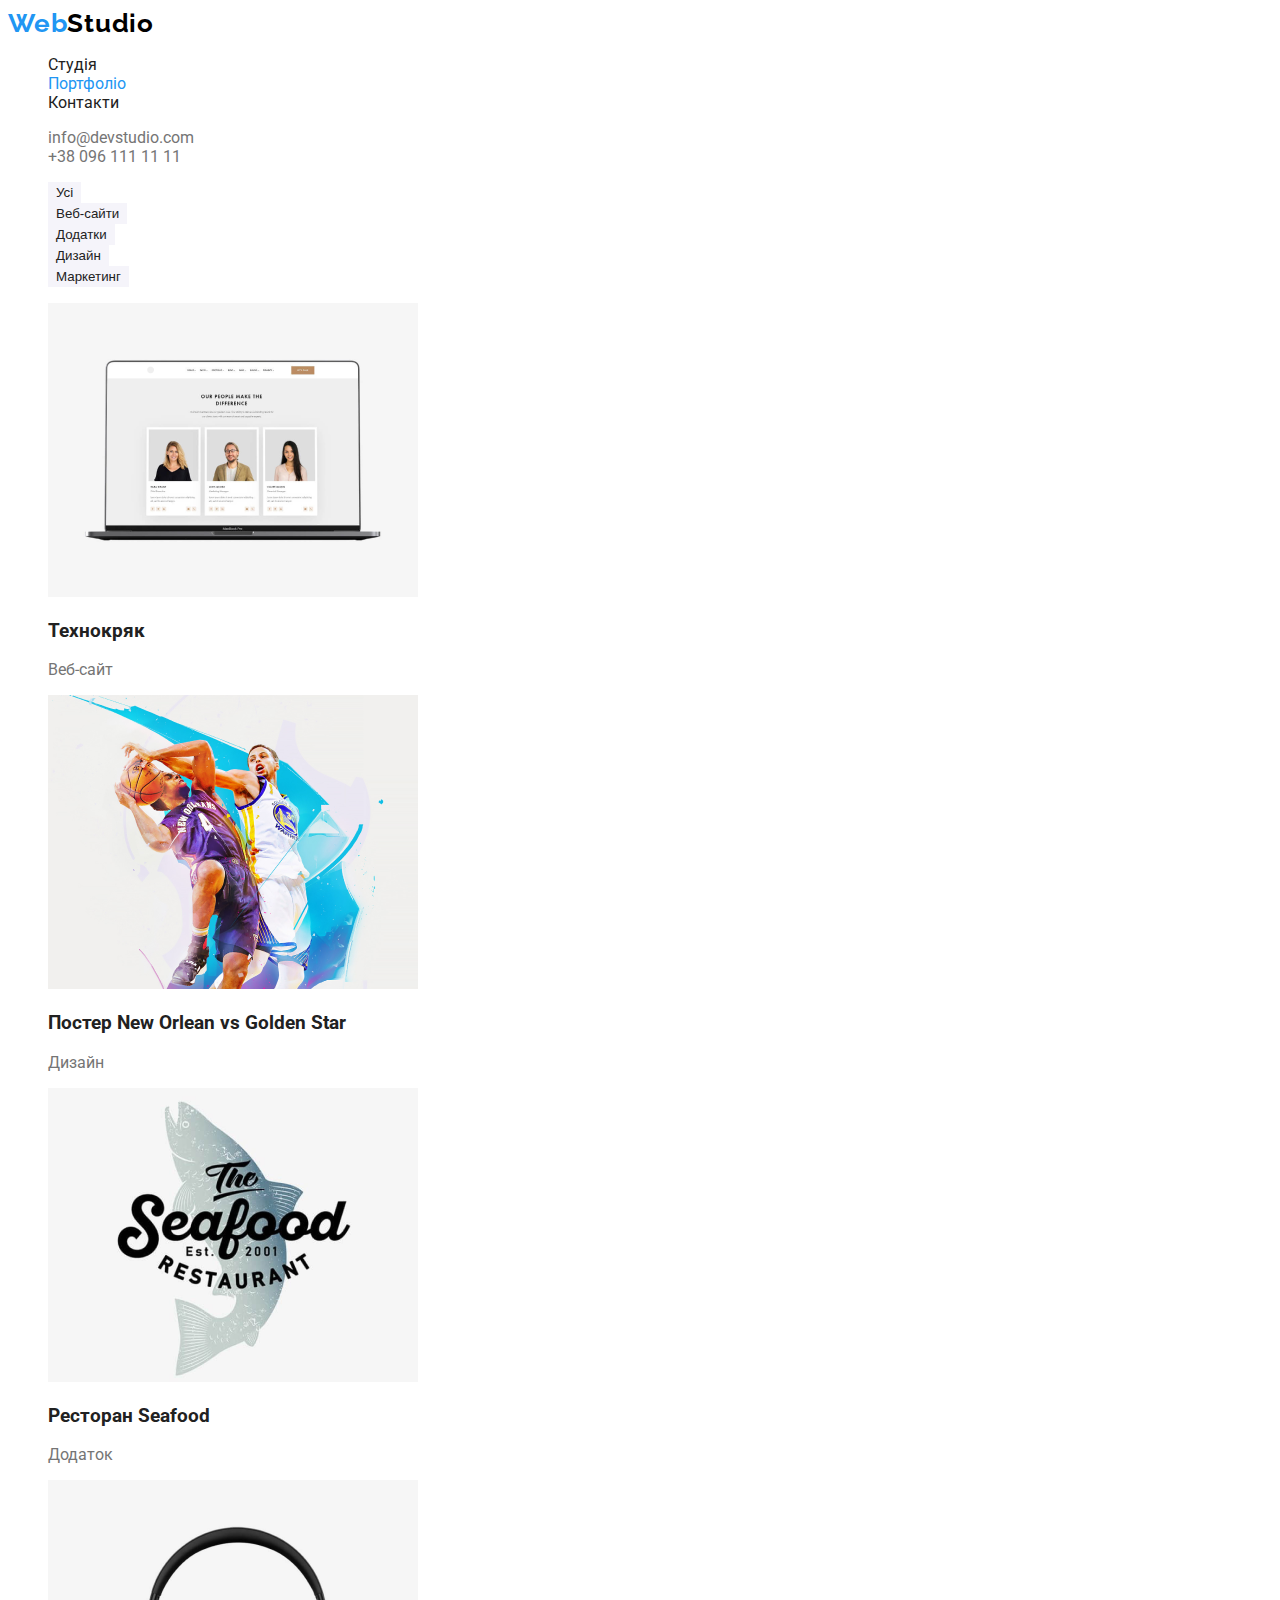
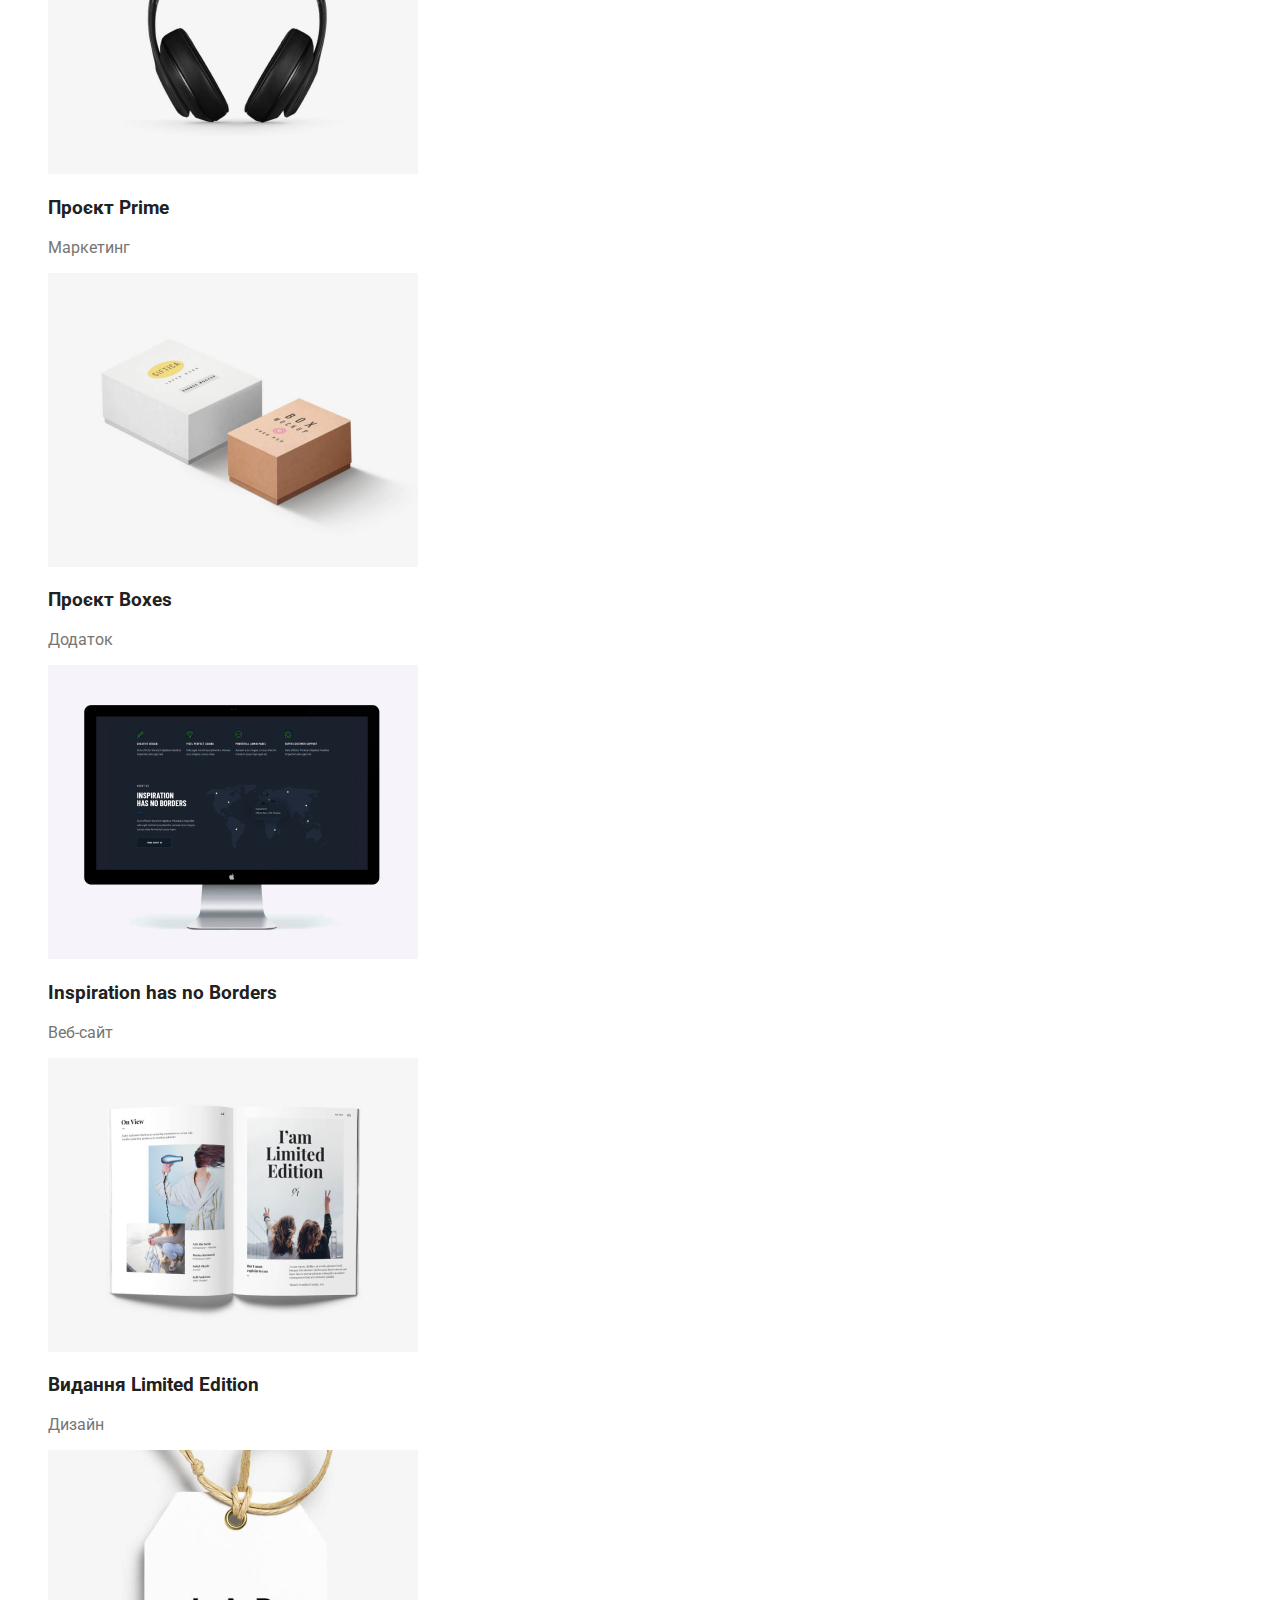
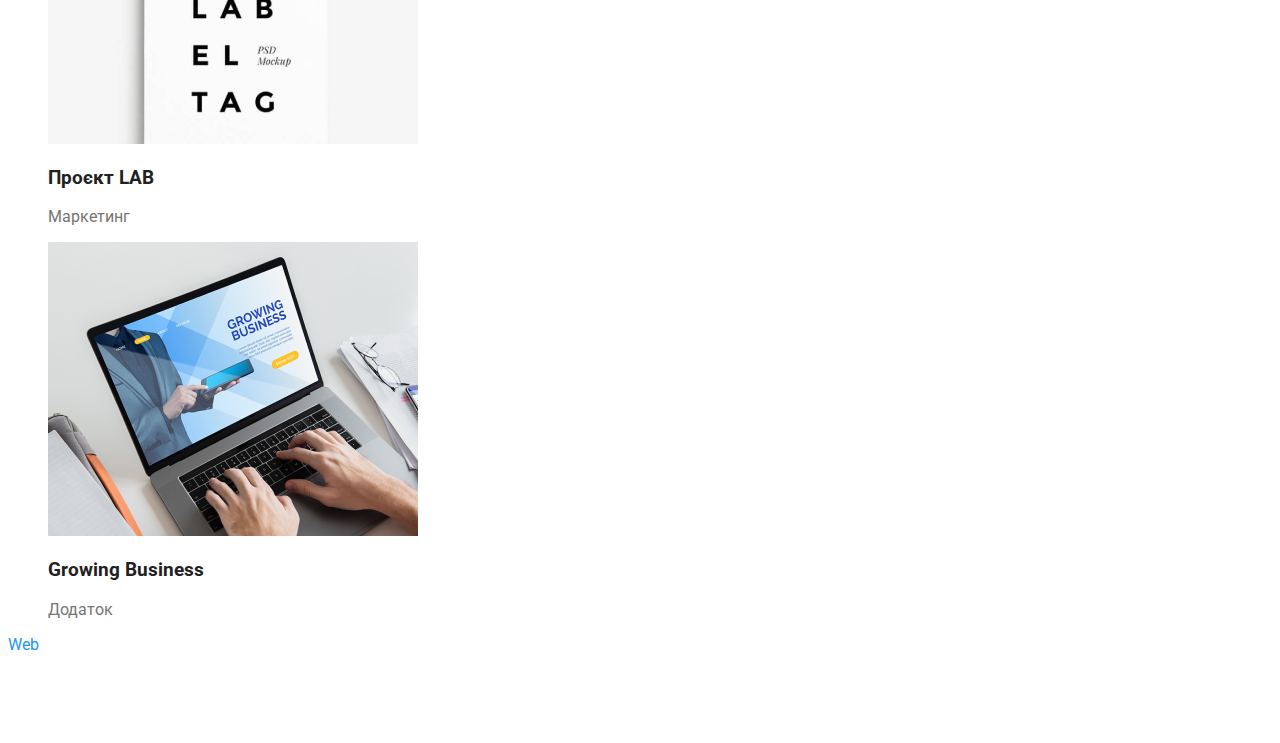
==== commit 60f7b2f4: "додає оформлення кольору" ====
--- a/portfolio.html
+++ b/portfolio.html
@@ -9,7 +9,7 @@
     <link rel="preconnect" href="https://fonts.googleapis.com" />
     <link rel="preconnect" href="https://fonts.gstatic.com" crossorigin />
     <link
-      href="https://fonts.googleapis.com/css2?family=Raleway:wght@700&family=Roboto:wght@400;500;700;900&display=swap"
+      href="https://fonts.googleapis.com/css2?family=Oleo+Script&family=Raleway:wght@700&family=Roboto:wght@400;500;700;900&display=swap"
       rel="stylesheet"
     />
 
@@ -20,24 +20,24 @@
     <header class="header">
       <!----------  Навігація сайту  ---------->
       <nav class="header-navigation">
-        <a class="header-logo link" href="./index.htm"
-          ><span class="header-logo-blue">Web</span>Studio</a
+        <a class="header-logo link" href="./index.html"
+          ><span class="logo-accent">Web</span>Studio</a
         >
         <ul class="header-list list">
-          <li class="header-item"><a class="header-link link" href="./index.html">Студія</a></li>
-          <li class="header-item">
-            <a class="header-link link" href="./portfolio.html">Портфоліо</a>
+          <li><a class="header-link link" href="./index.html">Студія</a></li>
+          <li>
+            <a class="header-link link current" href="./portfolio.html">Портфоліо</a>
           </li>
-          <li class="header-item"><a class="header-link link" href="">Контакти</a></li>
+          <li><a class="header-link link" href="">Контакти</a></li>
         </ul>
       </nav>
 
       <!----------  Контактні дані  ---------->
-      <ul class="header-contacts list">
-        <li>
+      <ul class="list">
+        <li class="contact-list">
           <a class="header-mail link" href="mailto:info@devstudio.com">info@devstudio.com</a>
         </li>
-        <li>
+        <li class="contact-list">
           <a class="header-tel link" href="tel:+380961111111">+38 096 111 11 11</a>
         </li>
       </ul>
@@ -47,15 +47,15 @@
       <!----------  Портфоліо  ---------->
       <section>
         <!----------  Заголовок h2 сховати  ---------->
-        <h2>Портфоліо</h2>
-        <ul>
-          <li><button type="button">Усі</button></li>
-          <li><button type="button">Веб-сайти</button></li>
-          <li><button type="button">Додатки</button></li>
-          <li><button type="button">Дизайн</button></li>
-          <li><button type="button">Маркетинг</button></li>
+        <h2 class="visually-hidden">Фільтр</h2>
+        <ul class="list">
+          <li><button class="button primary" type="button">Усі</button></li>
+          <li><button class="button primary" type="button">Веб-сайти</button></li>
+          <li><button class="button primary" type="button">Додатки</button></li>
+          <li><button class="button primary" type="button">Дизайн</button></li>
+          <li><button class="button primary" type="button">Маркетинг</button></li>
         </ul>
-        <ul>
+        <ul class="list">
           <li>
             <a href=""
               ><img
@@ -64,8 +64,8 @@
                 width="370"
                 height="294"
             /></a>
-            <h3>Технокряк</h3>
-            <p>Веб-сайт</p>
+            <h3 class="work">Технокряк</h3>
+            <p class="specification">Веб-сайт</p>
           </li>
           <li>
             <a href=""
@@ -75,8 +75,8 @@
                 width="370"
                 height="294"
             /></a>
-            <h3>Постер <span lang="en">New Orlean vs Golden Star</span></h3>
-            <p>Дизайн</p>
+            <h3 class="work">Постер <span lang="en">New Orlean vs Golden Star</span></h3>
+            <p class="specification">Дизайн</p>
           </li>
           <li>
             <a href=""
@@ -86,22 +86,22 @@
                 width="370"
                 height="294"
             /></a>
-            <h3>Ресторан <span lang="en">Seafood</span></h3>
-            <p>Додаток</p>
+            <h3 class="work">Ресторан <span lang="en">Seafood</span></h3>
+            <p class="specification">Додаток</p>
           </li>
           <li>
             <a href=""
               ><img src="./images/project-prime.png" alt="Навушники" width="370" height="294"
             /></a>
-            <h3>Проєкт <span lang="en">Prime</span></h3>
-            <p>Маркетинг</p>
+            <h3 class="work">Проєкт <span lang="en">Prime</span></h3>
+            <p class="specification">Маркетинг</p>
           </li>
           <li>
             <a href=""
               ><img src="./images/project-boxes.png" alt="Дві коробки" width="370" height="294"
             /></a>
-            <h3>Проєкт <span lang="en">Boxes</span></h3>
-            <p>Додаток</p>
+            <h3 class="work">Проєкт <span lang="en">Boxes</span></h3>
+            <p class="specification">Додаток</p>
           </li>
           <li>
             <a href=""
@@ -111,8 +111,8 @@
                 width="370"
                 height="294"
             /></a>
-            <h3 lang="en">Inspiration has no Borders</h3>
-            <p>Веб-сайт</p>
+            <h3 class="work" lang="en">Inspiration has no Borders</h3>
+            <p class="specification">Веб-сайт</p>
           </li>
           <li>
             <a href=""
@@ -122,15 +122,15 @@
                 width="370"
                 height="294"
             /></a>
-            <h3>Видання <span lang="en">Limited Edition</span></h3>
-            <p>Дизайн</p>
+            <h3 class="work">Видання <span lang="en">Limited Edition</span></h3>
+            <p class="specification">Дизайн</p>
           </li>
           <li>
             <a href=""
               ><img src="./images/project-lab.png" alt="Бірка з написом" width="370" height="294"
             /></a>
-            <h3>Проєкт <span lang="en">LAB</span></h3>
-            <p>Маркетинг</p>
+            <h3 class="work">Проєкт <span lang="en">LAB</span></h3>
+            <p class="specification">Маркетинг</p>
           </li>
           <li>
             <a href=""
@@ -140,8 +140,8 @@
                 width="370"
                 height="294"
             /></a>
-            <h3 lang="en">Growing Business</h3>
-            <p>Додаток</p>
+            <h3 class="work" lang="en">Growing Business</h3>
+            <p class="specification">Додаток</p>
           </li>
         </ul>
       </section>
@@ -149,25 +149,25 @@
 
     <!----------  Футер  ---------->
     <footer class="footer">
-      <a class="header-logo link" href="./index.htm"
-        ><span class="header-logo-blue">Web</span>Studio</a
+      <a class="header-logo-white link" href="./index.htm"
+        ><span class="logo-accent">Web</span>Studio</a
       >
       <address class="address">
-        <ul class="address-list">
-          <li class="address-item">
+        <ul class="address-list list">
+          <li>
             <a
-              class="address-location"
+              class="address-location link"
               href="https://goo.gl/maps/35YgeVR9TJthD9GP8"
               target="_blank"
               rel="noopener noreferrer nofollow"
               >м. Київ, пр-т Лесі Українки, 26</a
             >
           </li>
-          <li class="address-item">
-            <a class="footer-mail-link" href="mailto:info@devstudio.com">info@devstudio.com</a>
+          <li>
+            <a class="footer-mail link" href="mailto:info@devstudio.com">info@devstudio.com</a>
           </li>
-          <li class="address-item">
-            <a class="footer-tel-link" href="tel:+380961111111">+38 096 111 11 11</a>
+          <li>
+            <a class="footer-tel link" href="tel:+380961111111">+38 096 111 11 11</a>
           </li>
         </ul>
       </address>
--- a/css/styles.css
+++ b/css/styles.css
@@ -1,6 +1,20 @@
-body {
+/* білий color: #FFFFFF; */
+/* фон герою background: #2F303A; */
+/* фон наша команда background: #F5F4FA; */
+
+:root {
+  --primary-text-color: #757575;
+  --title-text-color: #212121;
+  --accent-color: #2196f3;
+  --secondary-accent-color: #ffffff;
+  --hero-bg-color:#2F303A;
+  --secondary-bg-color: #F5F4FA;
+}
+
+.site-body {
   font-family: 'Roboto', sans-serif;
-  background-color: #ffffff;
+  background-color: var(--secondary-accent-color);
+  color: var(--title-text-color);
 }
 
 /*Прибирає крапки в li*/
@@ -13,10 +27,10 @@
   text-decoration: none;
 }
 
-/* ------------ HEADER ------------  */
+/* ------------ Хедер ------------  */
 
 .header {
-  background-color: #ffffff;
+  background-color: inherit;
 }
 
 .header-logo {
@@ -29,11 +43,120 @@
   color: #000000;
 }
 
-.header-logo-blue {
-  color: #2196f3;
+.logo-accent {
+  color: var(--accent-color);
 }
 
-.header-link {
+.header-logo:hover,
+.header-logo:focus {
+  color: var(--accent-color);
+}
+
+.header-list .header-link.current {
+  color: var(--accent-color)
+}
+
+.header-list .header-link {
+  color: var(--title-text-color);
+}
+
+
+.header-list .header-link:hover,
+.header-list .header-link:focus {
+  color: var(--accent-color);
+}
+
+.contact-list .header-mail,
+.header-tel {
+  color: var(--primary-text-color);
+}
+
+.contact-list .header-mail:hover,
+.contact-list .header-mail:focus,
+.contact-list .header-tel:hover,
+.contact-list .header-tel:focus {
+  color: var(--accent-color);
+}
+
+/* ------------ Герой ------------  */
+
+.hero-title {
+  color: var(--secondary-accent-color);
+}
+
+.button {
+  color: var(--secondary-accent-color);
+  background-color: var(--accent-color);
+  border-color: transparent;
+}
+
+/* ------------ Секція ------------  */
+
+.section-title {
+  color: var(--title-text-color);
+}
+
+/* ------------ Переваги ------------  */
+
+.benefits-list .benefits-title .employees-name .work {
+  color: var(--title-text-color);
+}
+
+.visually-hidden {
+  position: absolute;
+  white-space: nowrap;
+  width: 1px;
+  height: 1px;
+  overflow: hidden;
+  border: 0;
+  padding: 0;
+  clip: rect(0 0 0 0);
+  clip-path: inset(50%);
+  margin: -1px;
+}
+
+/* ----------Співробітники---------- */
+.specification {
+  color: var(--primary-text-color);
+}
+
+/* ----------Портфоліо----------*/
+
+.button.primary {
+color: var(--title-text-color);
+background-color: var(--secondary-bg-color);
+border-color: transparent;
+}
+
+.button.primary:hover,
+.button.primary:focus {
+  color: var(--secondary-accent-color);
+  background-color: var(--accent-color);
+}
+
+
+
+/* ----------Футер---------- */
+
+.header-logo-white {
+  color: var(--secondary-accent-color);
+}
+
+.address-list a {
+  color: var(--secondary-accent-color);
+}
+
+.address-list .address-location:hover,
+.address-list .address-location:focus,
+.address-list .footer-mail:hover,
+.address-list .footer-mail:focus,
+.address-list .footer-tel:hover,
+.address-list .footer-tel:focus {
+  color: var(--accent-color);
+  background-color: var(--hero-bg-color);
+}
+
+/* .header-link {
   font-weight: 500;
   font-size: 14px;
   line-height: 1.14;
@@ -55,14 +178,15 @@
   line-height: 1.14;
   letter-spacing: 0.02em;
   color: #757575;
-}
+} */
 
 /* ------------ HERO ------------  */
 
-.hero {
-}
+/* .hero {
+  background: #2f303a;
+} */
 
-.hero-title {
+/* .hero-title {
   font-weight: 900;
   font-size: 44px;
   line-height: 1.36;
@@ -72,17 +196,3 @@
   color: #ffffff;
 }
 
-.hero-btn {
-  font-family: inherit;
-  font-weight: 700;
-  font-size: 16px;
-  line-height: 1.88;
-  display: flex;
-  align-items: center;
-  text-align: center;
-  letter-spacing: 0.06em;
-  color: #ffffff;
-  background: #2196f3;
-  box-shadow: 0px 4px 4px rgba(0, 0, 0, 0.15);
-  border-radius: 4px;
-}
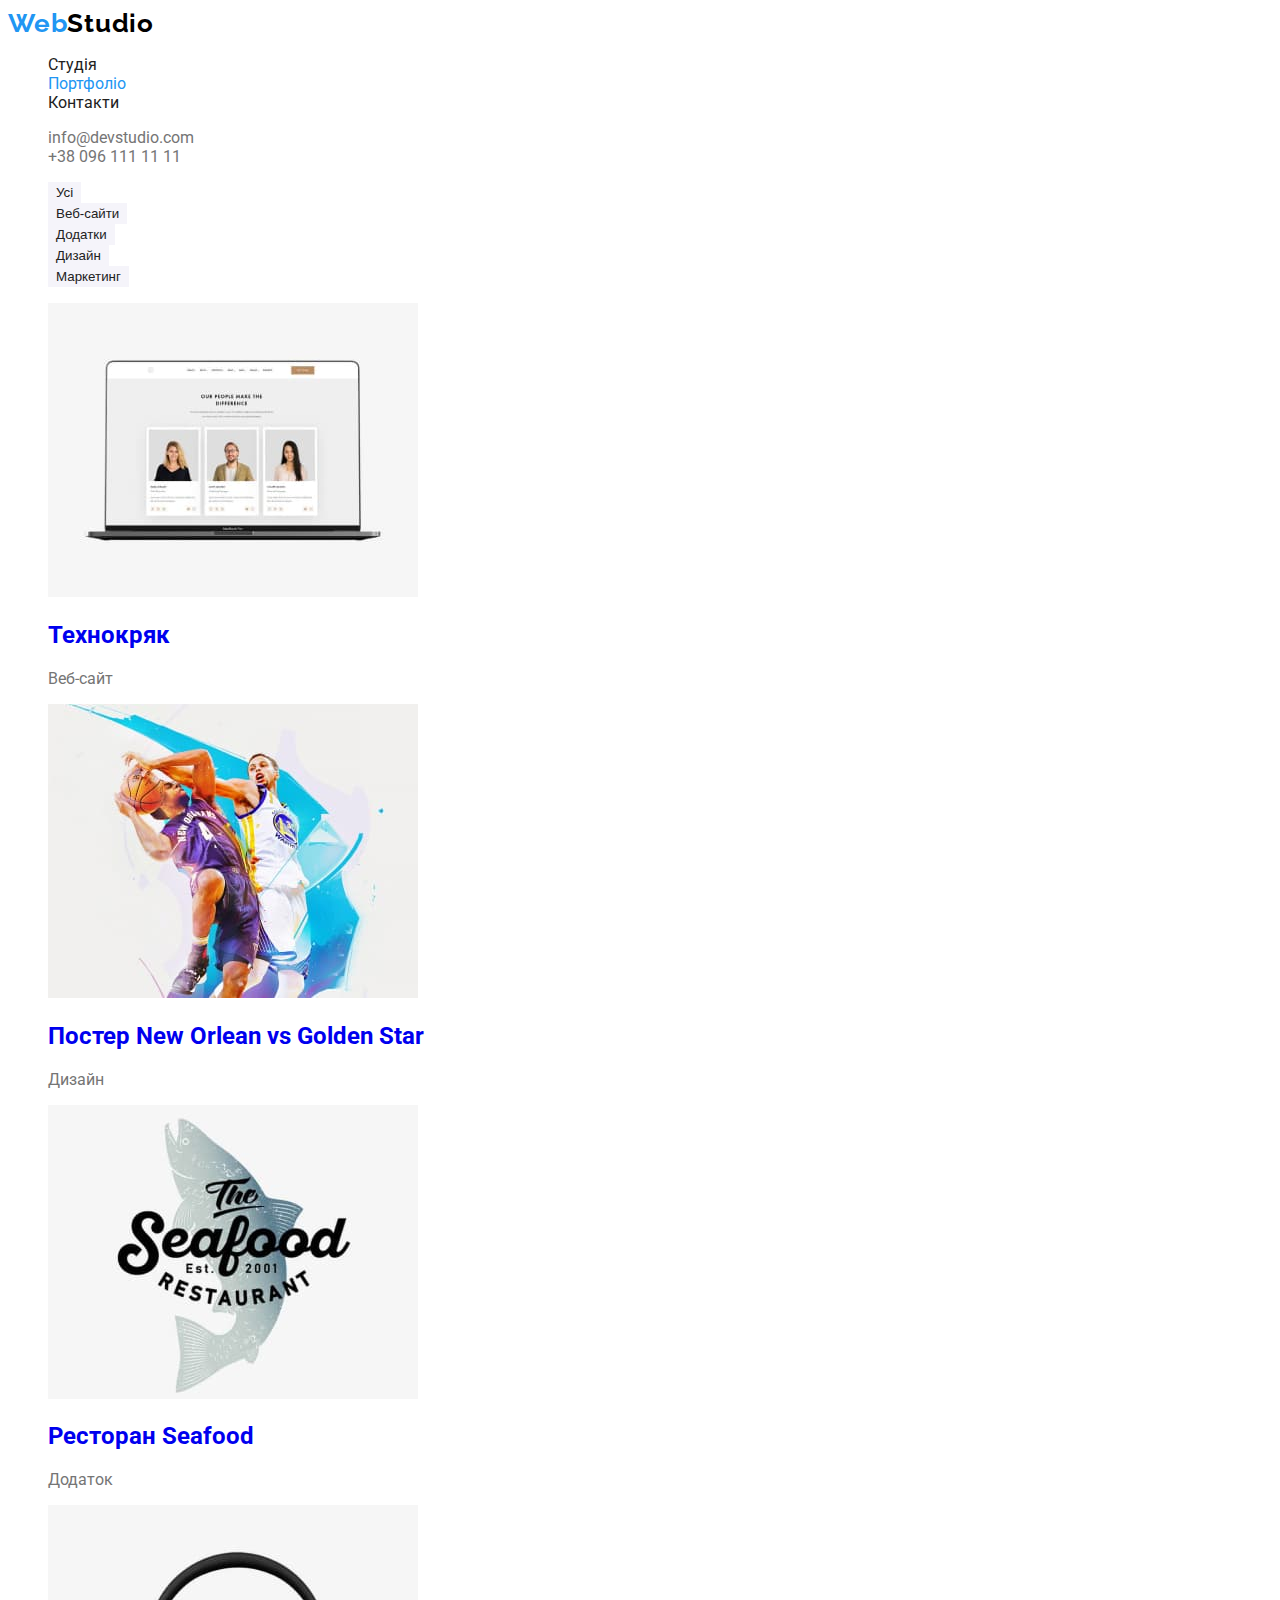
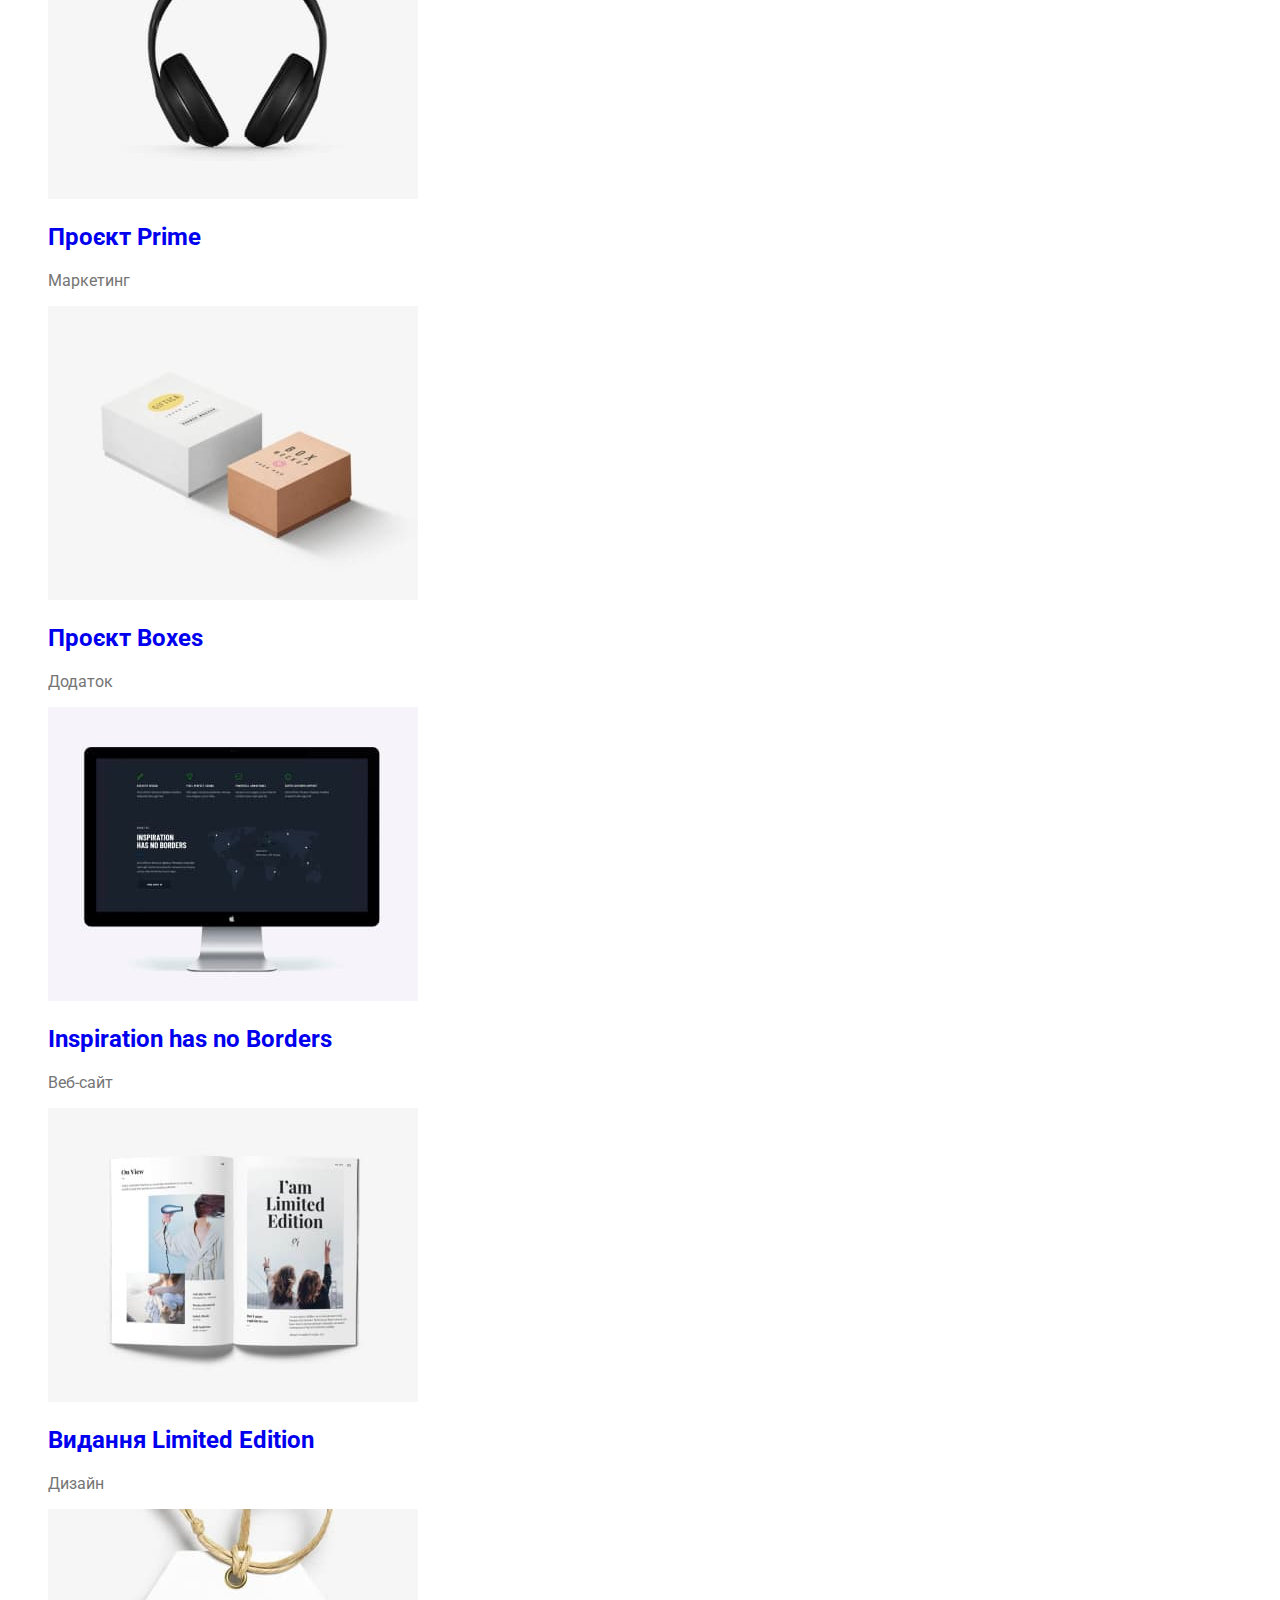
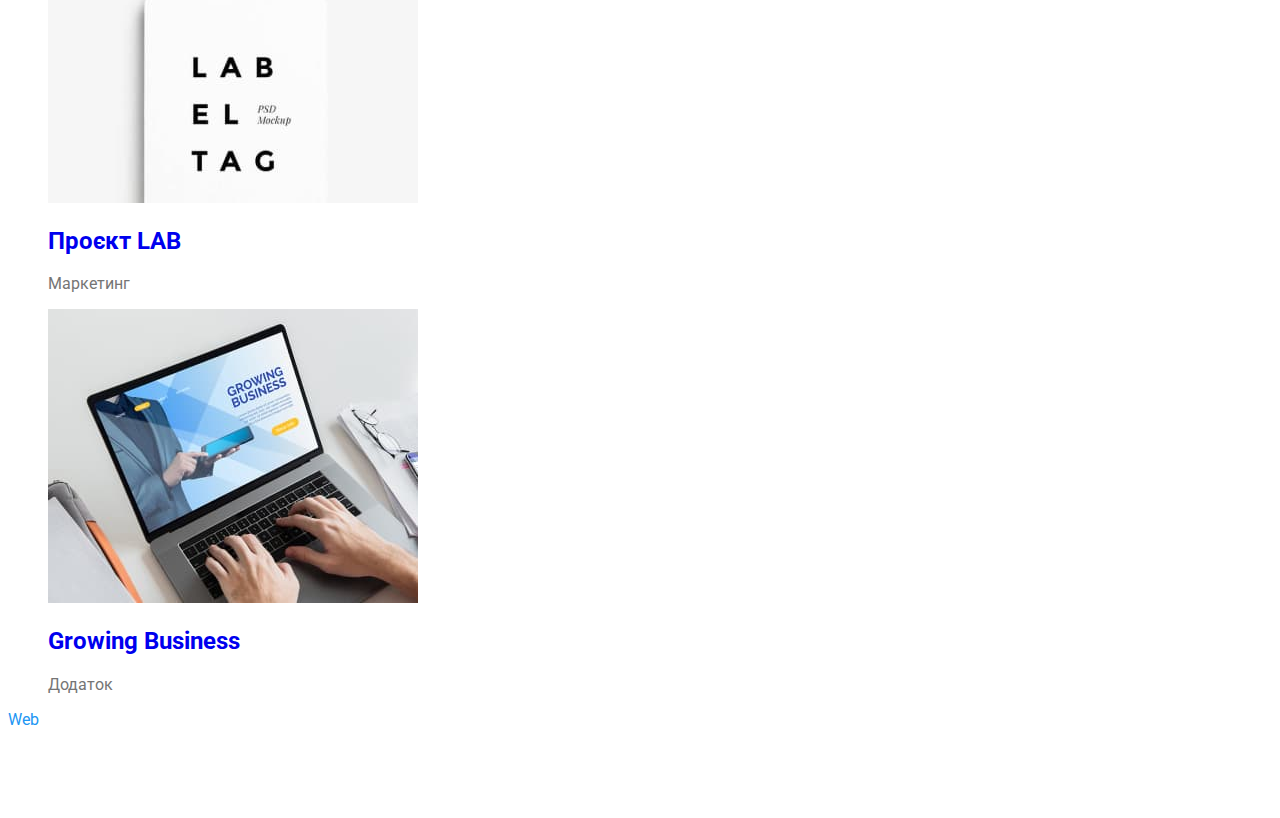
==== commit ba1c607b: "заміняє формат картинки на jpg" ====
--- a/portfolio.html
+++ b/portfolio.html
@@ -16,9 +16,9 @@
     <link rel="stylesheet" href="./css/styles.css" />
   </head>
   <body class="site-body">
-    <!----------  Шапка сайту  ---------->
+    <!---------  Шапка сайту  ---------->
     <header class="header">
-      <!----------  Навігація сайту  ---------->
+      <!---------  Навігація сайту  ---------->
       <nav class="header-navigation">
         <a class="header-logo link" href="./index.html"
           ><span class="logo-accent">Web</span>Studio</a
@@ -32,7 +32,7 @@
         </ul>
       </nav>
 
-      <!----------  Контактні дані  ---------->
+      <!---------  Контактні дані  ---------->
       <ul class="list">
         <li class="contact-list">
           <a class="header-mail link" href="mailto:info@devstudio.com">info@devstudio.com</a>
@@ -44,11 +44,11 @@
     </header>
 
     <main>
-      <!----------  Портфоліо  ---------->
+      <!---------  Портфоліо  ---------->
       <section>
-        <!----------  Заголовок h2 сховати  ---------->
-        <h2 class="visually-hidden">Фільтр</h2>
-        <ul class="list">
+        <!---------  Заголовок h1 сховати  ---------->
+        <h1 class="visually-hidden">Наші роботи</h1>
+        <ul class="filter list">
           <li><button class="button primary" type="button">Усі</button></li>
           <li><button class="button primary" type="button">Веб-сайти</button></li>
           <li><button class="button primary" type="button">Додатки</button></li>
@@ -57,91 +57,97 @@
         </ul>
         <ul class="list">
           <li>
-            <a href=""
+            <a class="card link" href="#"
               ><img
-                src="./images/technoquack.png"
+                src="./images/technoquack.jpg"
                 alt="Відкритий ноутбук із сайтом"
                 width="370"
                 height="294"
-            /></a>
-            <h3 class="work">Технокряк</h3>
-            <p class="specification">Веб-сайт</p>
+              />
+              <h2 class="work">Технокряк</h2>
+              <p class="specification">Веб-сайт</p></a
+            >
           </li>
           <li>
-            <a href=""
+            <a class="card link" href="#"
               ><img
-                src="./images/poster.png"
+                src="./images/poster.jpg"
                 alt="Постер з баскедболістами"
                 width="370"
                 height="294"
-            /></a>
-            <h3 class="work">Постер <span lang="en">New Orlean vs Golden Star</span></h3>
-            <p class="specification">Дизайн</p>
+              />
+              <h2 class="work">Постер <span lang="en">New Orlean vs Golden Star</span></h2>
+              <p class="specification">Дизайн</p></a
+            >
           </li>
           <li>
-            <a href=""
+            <a class="card link" href="#"
               ><img
-                src="./images/restaurant.png"
+                src="./images/restaurant.jpg"
                 alt="Емблема ресторану з рибою"
                 width="370"
                 height="294"
-            /></a>
-            <h3 class="work">Ресторан <span lang="en">Seafood</span></h3>
-            <p class="specification">Додаток</p>
+              />
+              <h2 class="work">Ресторан <span lang="en">Seafood</span></h2>
+              <p class="specification">Додаток</p></a
+            >
           </li>
           <li>
-            <a href=""
-              ><img src="./images/project-prime.png" alt="Навушники" width="370" height="294"
-            /></a>
-            <h3 class="work">Проєкт <span lang="en">Prime</span></h3>
-            <p class="specification">Маркетинг</p>
+            <a class="card link" href="#"
+              ><img src="./images/project-prime.jpg" alt="Навушники" width="370" height="294" />
+              <h2 class="work">Проєкт <span lang="en">Prime</span></h2>
+              <p class="specification">Маркетинг</p></a
+            >
           </li>
           <li>
-            <a href=""
-              ><img src="./images/project-boxes.png" alt="Дві коробки" width="370" height="294"
-            /></a>
-            <h3 class="work">Проєкт <span lang="en">Boxes</span></h3>
-            <p class="specification">Додаток</p>
+            <a class="card link" href="#"
+              ><img src="./images/project-boxes.jpg" alt="Дві коробки" width="370" height="294" />
+              <h2 class="work">Проєкт <span lang="en">Boxes</span></h2>
+              <p class="specification">Додаток</p></a
+            >
           </li>
           <li>
-            <a href=""
+            <a class="card link" href="#"
               ><img
-                src="./images/inspiration-has-no-borders.png"
+                src="./images/inspiration-has-no-borders.jpg"
                 alt="Монітор комп'ютера"
                 width="370"
                 height="294"
-            /></a>
-            <h3 class="work" lang="en">Inspiration has no Borders</h3>
-            <p class="specification">Веб-сайт</p>
+              />
+              <h2 class="work" lang="en">Inspiration has no Borders</h2>
+              <p class="specification">Веб-сайт</p></a
+            >
           </li>
           <li>
-            <a href=""
+            <a class="card link" href="#"
               ><img
-                src="./images/publication-limited-edition.png"
+                src="./images/publication-limited-edition.jpg"
                 alt="Відкритий журнал"
                 width="370"
                 height="294"
-            /></a>
-            <h3 class="work">Видання <span lang="en">Limited Edition</span></h3>
-            <p class="specification">Дизайн</p>
+              />
+              <h2 class="work">Видання <span lang="en">Limited Edition</span></h2>
+              <p class="specification">Дизайн</p></a
+            >
           </li>
           <li>
-            <a href=""
-              ><img src="./images/project-lab.png" alt="Бірка з написом" width="370" height="294"
-            /></a>
-            <h3 class="work">Проєкт <span lang="en">LAB</span></h3>
-            <p class="specification">Маркетинг</p>
+            <a class="card link" href="#"
+              ><img src="./images/project-lab.jpg" alt="Бірка з написом" width="370" height="294" />
+              <h2 class="work">Проєкт <span lang="en">LAB</span></h2>
+              <p class="specification">Маркетинг</p></a
+            >
           </li>
           <li>
-            <a href=""
+            <a class="card link" href="#"
               ><img
-                src="./images/growing-business.png"
+                src="./images/growing-business.jpg"
                 alt="Людина працює на лаптопі"
                 width="370"
                 height="294"
-            /></a>
-            <h3 class="work" lang="en">Growing Business</h3>
-            <p class="specification">Додаток</p>
+              />
+              <h2 class="work" lang="en">Growing Business</h2>
+              <p class="specification">Додаток</p></a
+            >
           </li>
         </ul>
       </section>
--- a/css/styles.css
+++ b/css/styles.css
@@ -98,7 +98,7 @@
 
 /* ------------ Переваги ------------  */
 
-.benefits-list .benefits-title .employees-name .work {
+.benefits-list .benefits-title .employees-name {
   color: var(--title-text-color);
 }
 
@@ -134,6 +134,11 @@
   background-color: var(--accent-color);
 }
 
+.card:hover,
+.card:focus {
+  color: var(--accent-color);
+}
+
 
 
 /* ----------Футер---------- */
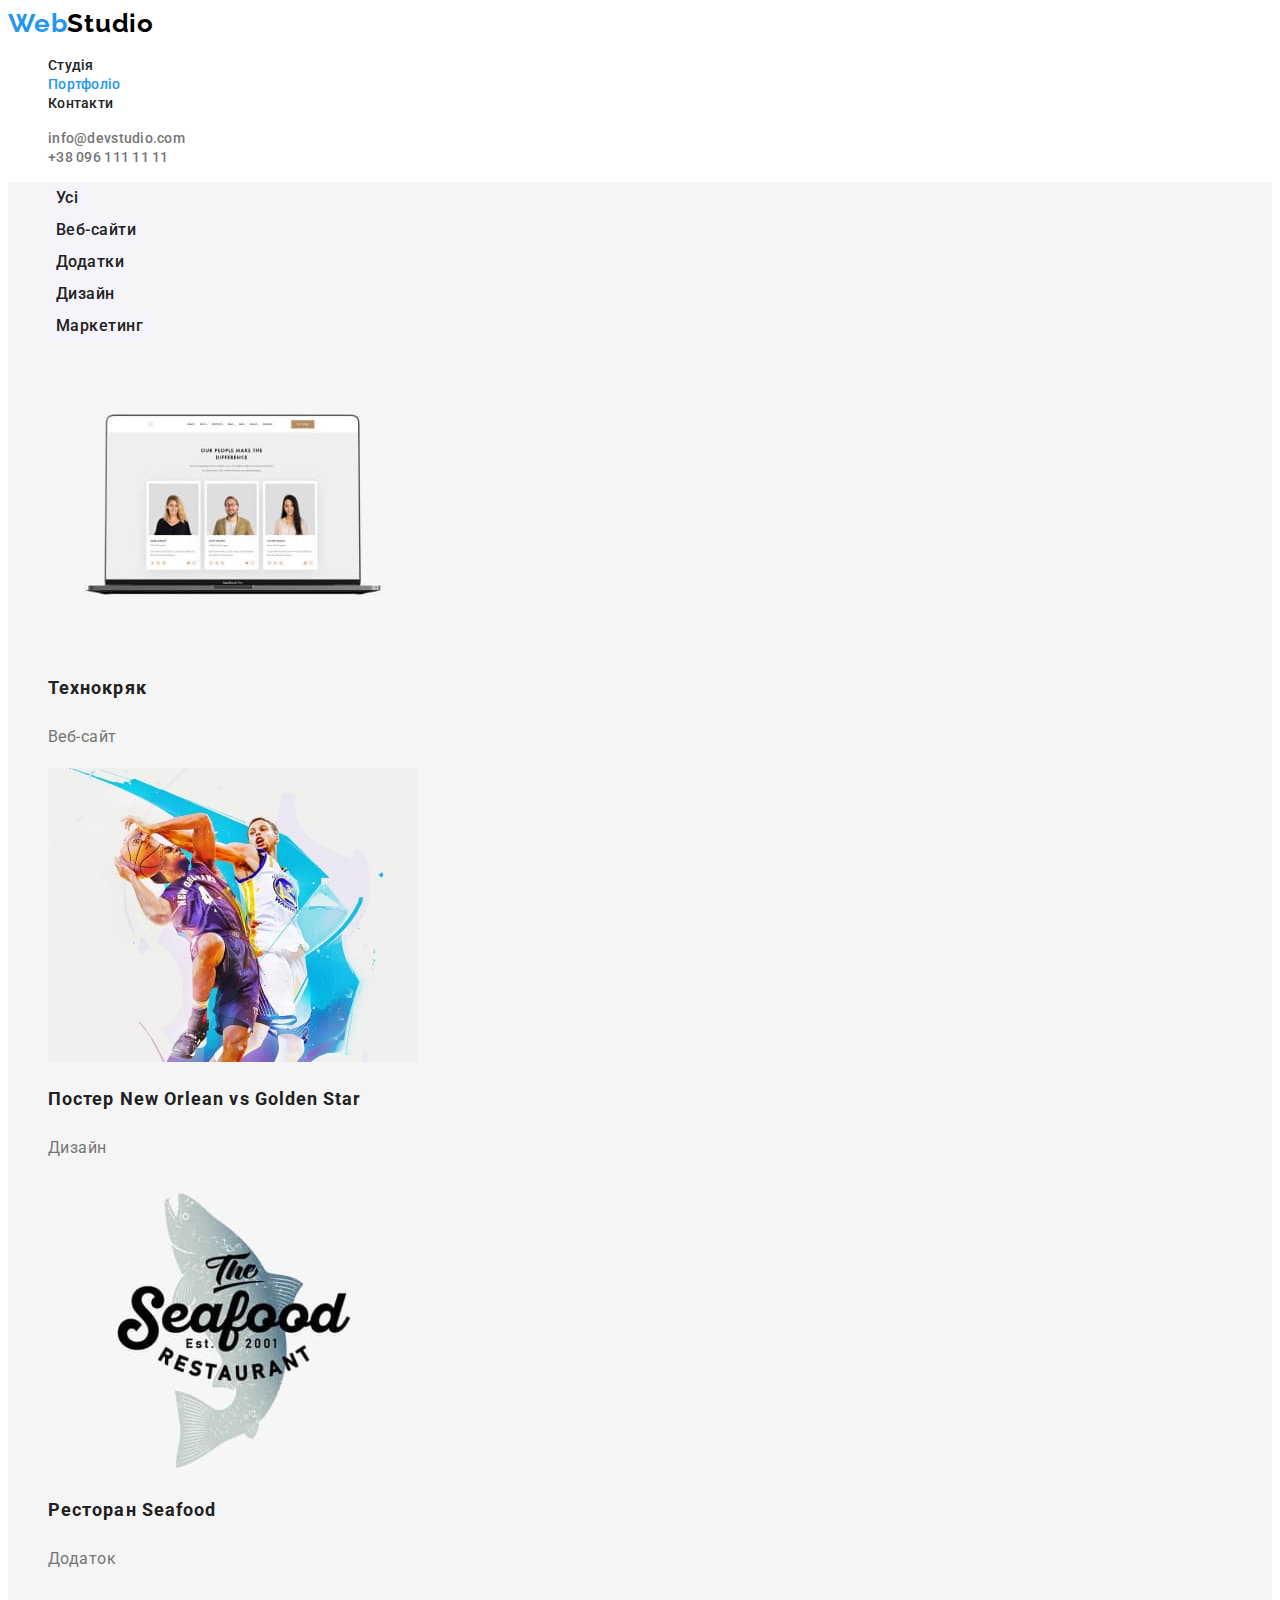
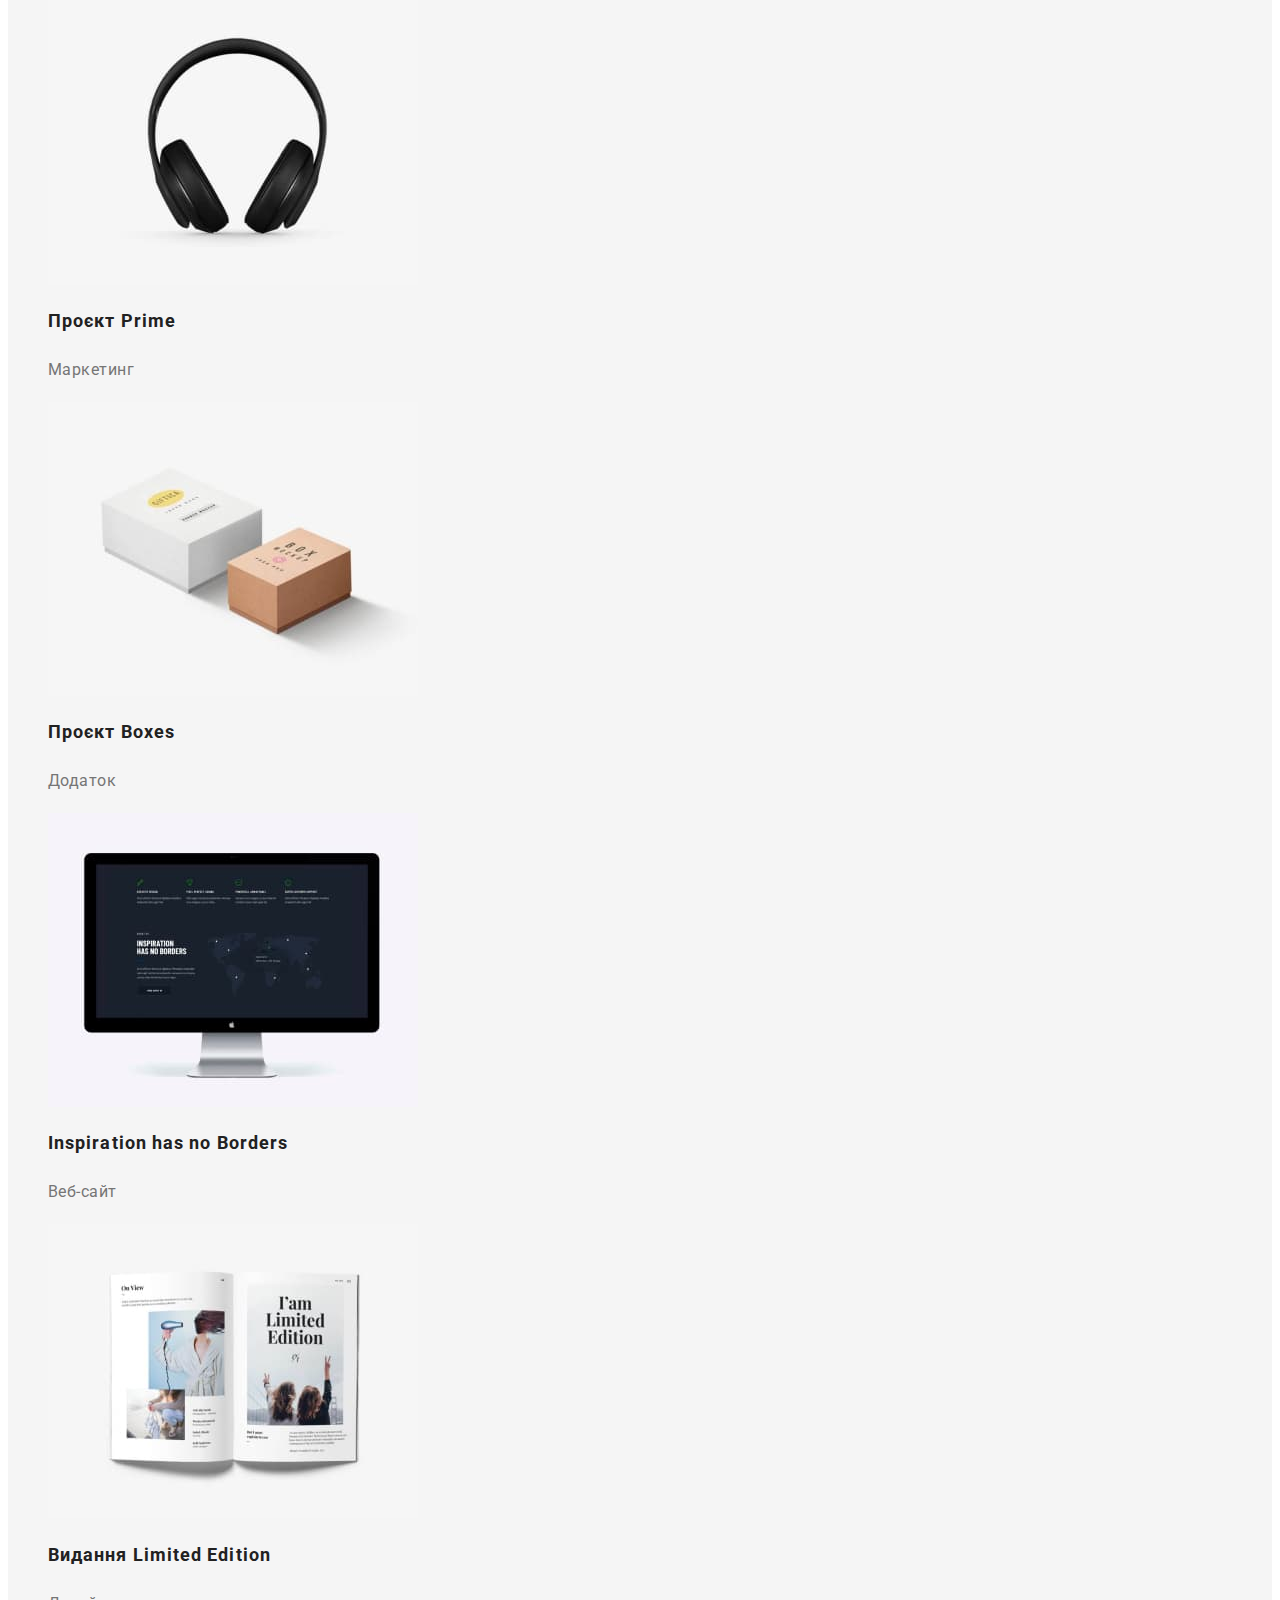
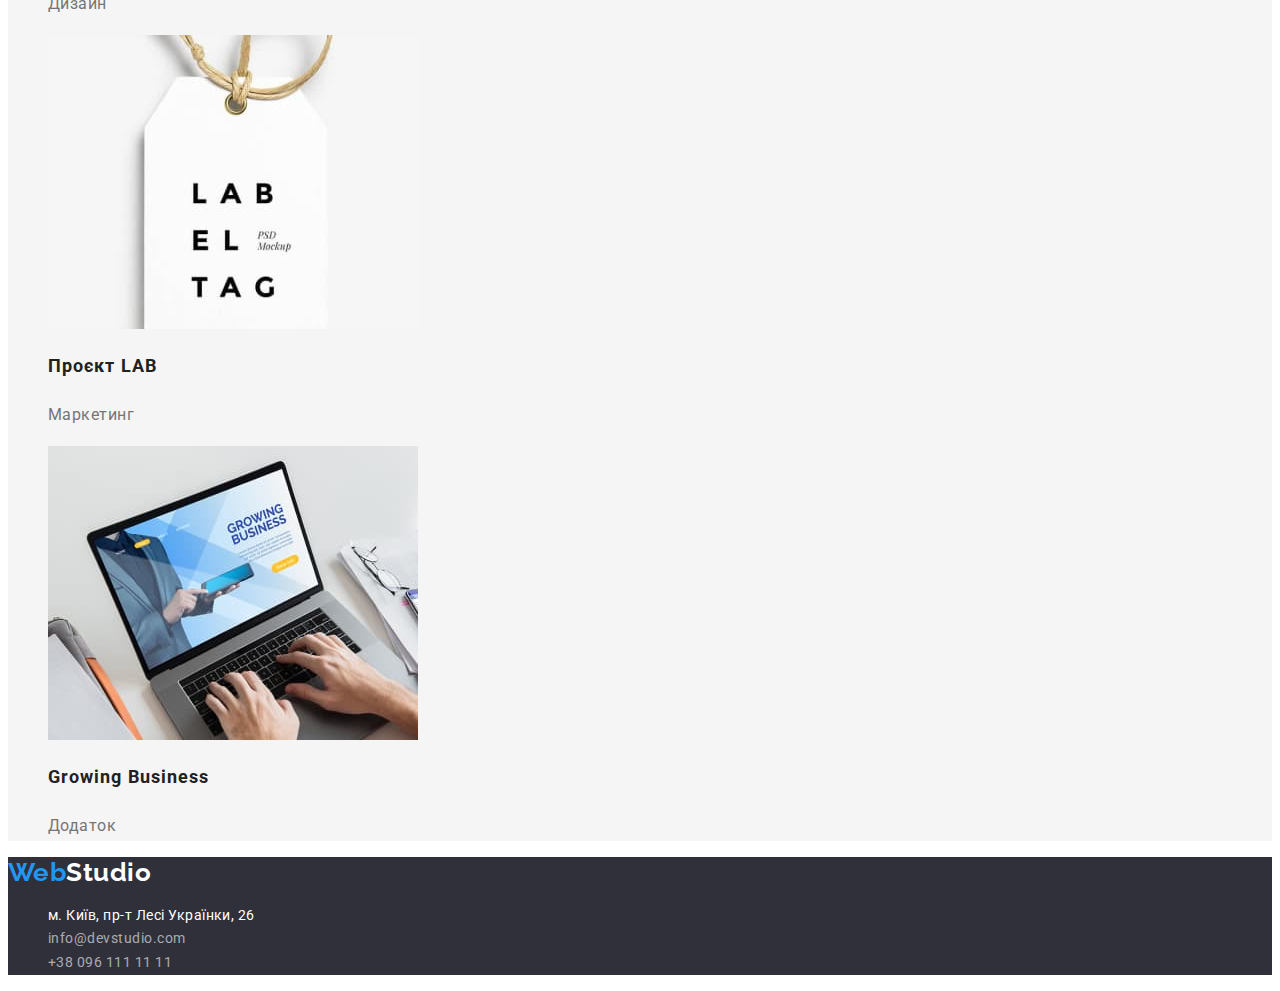
==== commit 6111f09a: "додає стилі і шрифти в Портфоліо" ====
--- a/portfolio.html
+++ b/portfolio.html
@@ -45,27 +45,28 @@
 
     <main>
       <!---------  Портфоліо  ---------->
-      <section>
+      <section class="portfolio">
         <!---------  Заголовок h1 сховати  ---------->
         <h1 class="visually-hidden">Наші роботи</h1>
         <ul class="filter list">
-          <li><button class="button primary" type="button">Усі</button></li>
-          <li><button class="button primary" type="button">Веб-сайти</button></li>
-          <li><button class="button primary" type="button">Додатки</button></li>
-          <li><button class="button primary" type="button">Дизайн</button></li>
-          <li><button class="button primary" type="button">Маркетинг</button></li>
+          <li><button class="filter-button" type="button">Усі</button></li>
+          <li><button class="filter-button" type="button">Веб-сайти</button></li>
+          <li><button class="filter-button" type="button">Додатки</button></li>
+          <li><button class="filter-button" type="button">Дизайн</button></li>
+          <li><button class="filter-button" type="button">Маркетинг</button></li>
         </ul>
         <ul class="list">
           <li>
-            <a class="card link" href="#"
+            <a href="#" class="card link"
               ><img
+                class="card-image"
                 src="./images/technoquack.jpg"
                 alt="Відкритий ноутбук із сайтом"
                 width="370"
                 height="294"
               />
               <h2 class="work">Технокряк</h2>
-              <p class="specification">Веб-сайт</p></a
+              <p class="filter-types">Веб-сайт</p></a
             >
           </li>
           <li>
@@ -77,7 +78,7 @@
                 height="294"
               />
               <h2 class="work">Постер <span lang="en">New Orlean vs Golden Star</span></h2>
-              <p class="specification">Дизайн</p></a
+              <p class="filter-types">Дизайн</p></a
             >
           </li>
           <li>
@@ -89,21 +90,21 @@
                 height="294"
               />
               <h2 class="work">Ресторан <span lang="en">Seafood</span></h2>
-              <p class="specification">Додаток</p></a
+              <p class="filter-types">Додаток</p></a
             >
           </li>
           <li>
             <a class="card link" href="#"
               ><img src="./images/project-prime.jpg" alt="Навушники" width="370" height="294" />
               <h2 class="work">Проєкт <span lang="en">Prime</span></h2>
-              <p class="specification">Маркетинг</p></a
+              <p class="filter-types">Маркетинг</p></a
             >
           </li>
           <li>
             <a class="card link" href="#"
               ><img src="./images/project-boxes.jpg" alt="Дві коробки" width="370" height="294" />
               <h2 class="work">Проєкт <span lang="en">Boxes</span></h2>
-              <p class="specification">Додаток</p></a
+              <p class="filter-types">Додаток</p></a
             >
           </li>
           <li>
@@ -115,7 +116,7 @@
                 height="294"
               />
               <h2 class="work" lang="en">Inspiration has no Borders</h2>
-              <p class="specification">Веб-сайт</p></a
+              <p class="filter-types">Веб-сайт</p></a
             >
           </li>
           <li>
@@ -127,14 +128,14 @@
                 height="294"
               />
               <h2 class="work">Видання <span lang="en">Limited Edition</span></h2>
-              <p class="specification">Дизайн</p></a
+              <p class="filter-types">Дизайн</p></a
             >
           </li>
           <li>
             <a class="card link" href="#"
               ><img src="./images/project-lab.jpg" alt="Бірка з написом" width="370" height="294" />
               <h2 class="work">Проєкт <span lang="en">LAB</span></h2>
-              <p class="specification">Маркетинг</p></a
+              <p class="filter-types">Маркетинг</p></a
             >
           </li>
           <li>
@@ -146,7 +147,7 @@
                 height="294"
               />
               <h2 class="work" lang="en">Growing Business</h2>
-              <p class="specification">Додаток</p></a
+              <p class="filter-types">Додаток</p></a
             >
           </li>
         </ul>
@@ -155,9 +156,7 @@
 
     <!----------  Футер  ---------->
     <footer class="footer">
-      <a class="header-logo-white link" href="./index.htm"
-        ><span class="logo-accent">Web</span>Studio</a
-      >
+      <a class="footer-logo link" href="./index.htm"><span class="logo-accent">Web</span>Studio</a>
       <address class="address">
         <ul class="address-list list">
           <li>
--- a/css/styles.css
+++ b/css/styles.css
@@ -1,20 +1,20 @@
-/* білий color: #FFFFFF; */
-/* фон герою background: #2F303A; */
+
 /* фон наша команда background: #F5F4FA; */
 
 :root {
   --primary-text-color: #757575;
   --title-text-color: #212121;
   --accent-color: #2196f3;
-  --secondary-accent-color: #ffffff;
-  --hero-bg-color:#2F303A;
-  --secondary-bg-color: #F5F4FA;
+  --secondary-accent-color: #FFFFFF;
+  --hero-bg-color: #2f303a;
+  --secondary-bg-color: #F5F4Fa;
 }
 
 .site-body {
-  font-family: 'Roboto', sans-serif;
   background-color: var(--secondary-accent-color);
   color: var(--title-text-color);
+  font-family: 'Roboto', sans-serif;
+  letter-spacing: 0.03em;
 }
 
 /*Прибирає крапки в li*/
@@ -30,17 +30,18 @@
 /* ------------ Хедер ------------  */
 
 .header {
-  background-color: inherit;
-}
+  background-color: var(--secondary-accent-color);
+}
+
+/* ---------- Лого ---------- */
 
 .header-logo {
-  font-family: 'Raleway';
-  font-style: normal;
+  color: #000000;
+  font-family: 'Raleway', sans-serif;
   font-weight: 700;
   font-size: 26px;
   line-height: 1.19;
   letter-spacing: 0.03em;
-  color: #000000;
 }
 
 .logo-accent {
@@ -52,23 +53,34 @@
   color: var(--accent-color);
 }
 
-.header-list .header-link.current {
-  color: var(--accent-color)
-}
+/* ---------- Навігація --------- */
 
 .header-list .header-link {
   color: var(--title-text-color);
-}
-
+  font-weight: 500;
+  font-size: 14px;
+  line-height: 1.14;
+  letter-spacing: 0.02em;
+}
 
 .header-list .header-link:hover,
 .header-list .header-link:focus {
   color: var(--accent-color);
 }
 
+.header-list .header-link.current {
+  color: var(--accent-color);
+}
+
+/* ---------- Mail Tel -----------*/
+
 .contact-list .header-mail,
 .header-tel {
   color: var(--primary-text-color);
+  font-weight: 500;
+  font-size: 14px;
+  line-height: 1.14;
+  letter-spacing: 0.02em;
 }
 
 .contact-list .header-mail:hover,
@@ -80,27 +92,49 @@
 
 /* ------------ Герой ------------  */
 
+.hero {
+  background: var(--hero-bg-color);
+}
+
 .hero-title {
   color: var(--secondary-accent-color);
+  font-weight: 900;
+  font-size: 44px;
+  line-height: 1.36;
+  text-align: center;
+  letter-spacing: 0.06em;
+  text-transform: uppercase;
 }
 
 .button {
-  color: var(--secondary-accent-color);
-  background-color: var(--accent-color);
+  background:var(--accent-color);
+  color: var(--secondary-accent-color);
+  cursor: pointer;
+  font-family: 'Roboto', sans-serif;
+  font-style: normal;
+  font-weight: 700;
+  font-size: 16px;
+  line-height: 1.88;
   border-color: transparent;
 }
 
+.button:hover,
+.button:focus {
+background-color: #188CE8;
+color: var(--secondary-accent-color)
+}
+
 /* ------------ Секція ------------  */
 
 .section-title {
   color: var(--title-text-color);
+  font-weight: 700;
+  font-size: 36px;
+  line-height: 1.17;
+  text-align: center;
 }
 
 /* ------------ Переваги ------------  */
-
-.benefits-list .benefits-title .employees-name {
-  color: var(--title-text-color);
-}
 
 .visually-hidden {
   position: absolute;
@@ -115,89 +149,137 @@
   margin: -1px;
 }
 
+.benefits-list .benefits-title {
+  color: var(--title-text-color);
+  font-weight: 700;
+  font-size: 14px;
+  line-height: 1.14;
+  text-transform: uppercase;
+}
+
+.benefits-after-title {
+  color: var(--primary-text-color);
+  font-weight: 400;
+  font-size: 14px;
+  line-height: 1.71;
+}
+
 /* ----------Співробітники---------- */
-.specification {
-  color: var(--primary-text-color);
+
+.employees {
+  background-color: var(--secondary-bg-color);
+}
+
+.employees-name {
+  color: var(--title-text-color);
+  font-weight: 500;
+  font-size: 16px;
+  line-height: 1.19;
+  text-align: center;
+}
+
+.position {
+  color: var(--primary-text-color);
+  font-weight: 400;
+  font-size: 16px;
+  line-height: 1.19;
+  text-align: center;
 }
 
 /* ----------Портфоліо----------*/
 
-.button.primary {
-color: var(--title-text-color);
-background-color: var(--secondary-bg-color);
-border-color: transparent;
-}
-
-.button.primary:hover,
-.button.primary:focus {
+.portfolio {
+  background-color: #F5F5F5;
+}
+
+.filter-button {
+  color: var(--title-text-color);
+  background-color: var(--secondary-bg-color);
+  border-color: transparent;
+  font-family: 'Roboto', sans-serif;
+  font-style: normal;
+  font-weight: 500;
+  font-size: 16px;
+  line-height: 1.62;
+  text-align: center;
+  letter-spacing: 0.03em;
+}
+
+.filter-button:hover,
+.filter-button:focus {
   color: var(--secondary-accent-color);
   background-color: var(--accent-color);
 }
 
-.card:hover,
-.card:focus {
-  color: var(--accent-color);
-}
-
-
+.work {
+  color: var(--title-text-color);
+font-weight: 700;
+font-size: 18px;
+line-height: calc(36 / 18);
+letter-spacing: 0.06em;
+}
+
+.filter-types {
+  color: var(--primary-text-color);
+  font-weight: 400;
+  font-size: 16px;
+  line-height: 1.88;
+}
+
+
+  .work:hover,
+  .work:focus,
+  .filter-types:hover,
+  .filter-types:focus {
+  color: var(--accent-color);
+  }
 
 /* ----------Футер---------- */
 
-.header-logo-white {
-  color: var(--secondary-accent-color);
-}
-
-.address-list a {
-  color: var(--secondary-accent-color);
-}
-
-.address-list .address-location:hover,
-.address-list .address-location:focus,
-.address-list .footer-mail:hover,
-.address-list .footer-mail:focus,
-.address-list .footer-tel:hover,
-.address-list .footer-tel:focus {
-  color: var(--accent-color);
-  background-color: var(--hero-bg-color);
-}
-
-/* .header-link {
-  font-weight: 500;
-  font-size: 14px;
-  line-height: 1.14;
-  letter-spacing: 0.02em;
-  color: #212121;
-}
-
-.header-mail {
-  font-weight: 500;
-  font-size: 14px;
-  line-height: 1.14;
-  letter-spacing: 0.02em;
-  color: #2196f3;
-}
-
-.header-tel {
-  font-weight: 500;
-  font-size: 14px;
-  line-height: 1.14;
-  letter-spacing: 0.02em;
-  color: #757575;
-} */
-
-/* ------------ HERO ------------  */
-
-/* .hero {
-  background: #2f303a;
-} */
-
-/* .hero-title {
-  font-weight: 900;
-  font-size: 44px;
-  line-height: 1.36;
-  text-align: center;
-  letter-spacing: 0.06em;
-  text-transform: uppercase;
-  color: #ffffff;
-}
-
+.footer {
+  background: var(--hero-bg-color);
+}
+
+.footer-logo {
+  color: var(--secondary-accent-color);
+  font-family: 'Raleway', sans-serif;
+  font-weight: 700;
+  font-size: 26px;
+  line-height: 1.19;
+}
+
+.logo-accent {
+  color: var(--accent-color);
+}
+
+.address {
+  font-style: normal;
+}
+
+.address-location {
+  color: var(--secondary-accent-color);
+  font-family: 'Roboto', sans-serif;
+  font-weight: 400;
+  font-size: 14px;
+  line-height: 1.71;
+}
+
+  .address-location:hover,
+  .address-location:focus,
+  .footer-mail:hover,
+  .footer-mail:focus,
+  .footer-tel:hover,
+  .footer-tel:focus {
+  color: var(--accent-color);
+}
+
+.footer-mail, .footer-tel {
+  color: rgba(255, 255, 255, 0.6);
+  font-weight: 400;
+  font-size: 14px;
+  line-height: 1.71;
+}
+
+.footer-logo:hover,
+.footer-logo:focus {
+  color: var(--accent-color);
